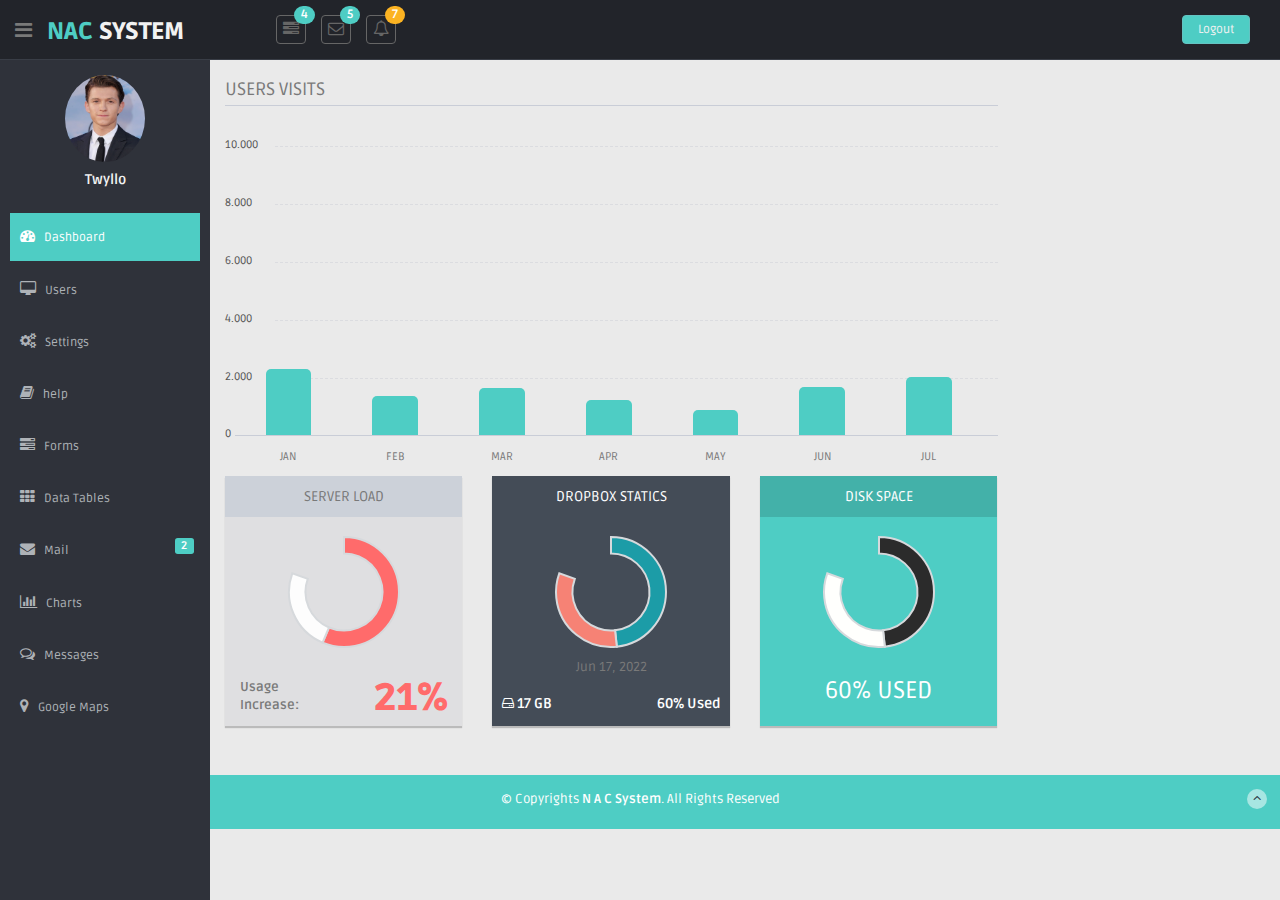
==== index.html @ 72a75c22 "first commit" ====
<!DOCTYPE html>
<html lang="en">

<head>
  <meta charset="utf-8">
  <meta name="viewport" content="width=device-width, initial-scale=1.0">
  <meta name="description" content="">
  <meta name="author" content="Dashboard">
  <meta name="keyword" content="Dashboard, Bootstrap, Admin, Template, Theme, Responsive, Fluid, Retina">
  <title>NAC SYSTEM</title>


  <!-- Bootstrap core CSS -->
  <link href="lib/bootstrap/css/bootstrap.min.css" rel="stylesheet">
  <!--external css-->
  <link href="lib/font-awesome/css/font-awesome.css" rel="stylesheet" />
  <link rel="stylesheet" type="text/css" href="css/zabuto_calendar.css">
  <link rel="stylesheet" type="text/css" href="lib/gritter/css/jquery.gritter.css" />
  <!-- Custom styles for this template -->
  <link href="css/style.css" rel="stylesheet">
  <link href="css/style-responsive.css" rel="stylesheet">
  <script src="lib/chart-master/Chart.js"></script>

</head>

<body>
  <section id="container">
    
    <!--header start-->
    <header class="header black-bg">
      <div class="sidebar-toggle-box">
        <div class="fa fa-bars tooltips" data-placement="right" data-original-title="Toggle Navigation"></div>
      </div>
      <!--logo start-->
      <a href="index.html" class="logo"><b><span>NAC</span> SYSTEM</b></a>
      <!--logo end-->
      <div class="nav notify-row" id="top_menu">
        <!-- top header 3 badges code start -->
        <ul class="nav top-menu">
          <!-- tasks dropdown start -->
          <li class="dropdown">
            <a data-toggle="dropdown" class="dropdown-toggle" href="index.html#">
              <i class="fa fa-tasks"></i>
              <span class="badge bg-theme">4</span>
              </a>
            <ul class="dropdown-menu extended tasks-bar">
              <div class="notify-arrow notify-arrow-green"></div>
              <li>
                <p class="green">You have 4 pending tasks</p>
              </li>
              <li>  
                <a href="index.html#">
                  <div class="task-info">
                    <div class="desc">N A C Admin Panel</div>
                    <div class="percent">40%</div>
                  </div>
                  <div class="progress progress-striped">
                    <div class="progress-bar progress-bar-success" role="progressbar" aria-valuenow="40" aria-valuemin="0" aria-valuemax="100" style="width: 40%">
                      <span class="sr-only">40% Complete (success)</span>
                    </div>
                  </div>
                </a>
              </li>
              <li>
                <a href="index.html#">
                  <div class="task-info">
                    <div class="desc">Database Update</div>
                    <div class="percent">60%</div>
                  </div>
                  <div class="progress progress-striped">
                    <div class="progress-bar progress-bar-warning" role="progressbar" aria-valuenow="60" aria-valuemin="0" aria-valuemax="100" style="width: 60%">
                      <span class="sr-only">60% Complete (warning)</span>
                    </div>
                  </div>
                </a>
              </li>
              <li>
                <a href="index.html#">
                  <div class="task-info">
                    <div class="desc">Product Development</div>
                    <div class="percent">80%</div>
                  </div>
                  <div class="progress progress-striped">
                    <div class="progress-bar progress-bar-info" role="progressbar" aria-valuenow="80" aria-valuemin="0" aria-valuemax="100" style="width: 80%">
                      <span class="sr-only">80% Complete</span>
                    </div>
                  </div>
                </a>
              </li>
              <li>
                <a href="index.html#">
                  <div class="task-info">
                    <div class="desc">Checking Of Special Users</div>
                    <div class="percent">70%</div>
                  </div>
                  <div class="progress progress-striped">
                    <div class="progress-bar progress-bar-danger" role="progressbar" aria-valuenow="70" aria-valuemin="0" aria-valuemax="100" style="width: 70%">
                      <span class="sr-only">70% Complete (Important)</span>
                    </div>
                  </div>
                </a>
              </li>
              <li class="external">
                <a href="#">See All Tasks</a>
              </li>
            </ul>
          </li>
          <!-- tasks dropdown end -->

          <!-- inbox dropdown start-->
          <li id="header_inbox_bar" class="dropdown">
            <a data-toggle="dropdown" class="dropdown-toggle" href="index.html#">
              <i class="fa fa-envelope-o"></i>
              <span class="badge bg-theme">5</span>
              </a>
            <ul class="dropdown-menu extended inbox">
              <div class="notify-arrow notify-arrow-green"></div>
              <li>
                <p class="green">You have 5 new messages</p>
              </li>
              <li>
                <a href="index.html#">
                  <span class="photo"><img alt="avatar" src="Chris-Hemsworth.jpg"></span>
                  <span class="subject">
                  <span class="from">Chris Hemsworth</span>
                  <span class="time">Just now</span>
                  </span>
                  <span class="message">
                  Hi mate, how is everything?
                  </span>
                  </a>
              </li>
              <li>
                <a href="index.html#">
                  <span class="photo"><img alt="avatar" src="alexandra daddario.jpg"></span>
                  <span class="subject">
                  <span class="from">Alexandra Daddario</span>
                  <span class="time">40 mins.</span>
                  </span>
                  <span class="message">
                  Hi, I need your help with this.
                  </span>
                  </a>
              </li>
              <li>
                <a href="index.html#">
                  <span class="photo"><img alt="avatar" src="Chris-Evans.jpg"></span>
                  <span class="subject">
                  <span class="from">Chris Evans</span>
                  <span class="time">2 hrs.</span>
                  </span>
                  <span class="message">
                  Love your new Dashboard.
                  </span>
                  </a>
              </li>
              <li>
                <a href="index.html#">
                  <span class="photo"><img alt="avatar" src="kristen stewart.webp"></span>
                  <span class="subject">
                  <span class="from">kristen stewart</span>
                  <span class="time">4 hrs.</span>
                  </span>
                  <span class="message">
                  Please, answer asap.
                  </span>
                  </a>
              </li>
              <li>
                <a href="index.html#">See all messages</a>
              </li>
            </ul>
          </li>
          <!-- inbox dropdown end -->

          <!-- notification dropdown start-->
          <li id="header_notification_bar" class="dropdown">
            <a data-toggle="dropdown" class="dropdown-toggle" href="index.html#">
              <i class="fa fa-bell-o"></i>
              <span class="badge bg-warning">7</span>
              </a>
            <ul class="dropdown-menu extended notification">
              <div class="notify-arrow notify-arrow-yellow"></div>
              <li>
                <p class="yellow">You have 7 new notifications</p>
              </li>
              <li>
                <a href="index.html#">
                  <span class="label label-danger"><i class="fa fa-bolt"></i></span>
                  Server Overloaded.
                  <span class="small italic">4 mins.</span>
                  </a>
              </li>
              <li>
                <a href="index.html#">
                  <span class="label label-warning"><i class="fa fa-bell"></i></span>
                  Memory #2 Not Responding.
                  <span class="small italic">30 mins.</span>
                  </a>
              </li>
              <li>
                <a href="index.html#">
                  <span class="label label-danger"><i class="fa fa-bolt"></i></span>
                  Disk Space Reached 85%.
                  <span class="small italic">2 hrs.</span>
                  </a>
              </li>
              <li>
                <a href="index.html#">
                  <span class="label label-success"><i class="fa fa-plus"></i></span>
                  New User Registered.
                  <span class="small italic">3 hrs.</span>
                  </a>
              </li>
              <li>
                <a href="index.html#">See all notifications</a>
              </li>
            </ul>
          </li>
          <!-- notification dropdown end -->
        </ul>
        <!-- top header 3 badges code end -->
      </div>
      <!-- logout start -->
      <div class="top-menu">
        <ul class="nav pull-right top-menu">
          <li><a class="logout" href="login.html">Logout</a></li>
        </ul>
      </div>
      <!-- logout end -->
    </header>
    <!--header end-->


    <!-- *******************************************************************************
                   Main sidebar div Mmenu
        ******************************************************************************** -->


    <!-- sidebar div start -->
    <aside>
      <div id="sidebar" class="nav-collapse ">
        <!-- sidebar menu start-->
        <ul class="sidebar-menu" id="nav-accordion">
          <p class="centered"><a href=""><img src="admin.jpg" class="img-circle" width="80"></a></p>
          <h5 class="centered">Twyllo</h5>
          <li class="mt">
            <a class="active" href="index.html">
              <i class="fa fa-dashboard"></i>
              <span>Dashboard</span>
              </a>
          </li>
          <li class="sub-menu">
            <a href="">
              <i class="fa fa-desktop"></i>
              <span>Users</span>
            </a>
            <ul class="sub">
              <li><a href="general.html">General</a></li>
              <li><a href="">Buttons</a></li>
              <li><a href="">Panels</a></li>
              <li><a href="">Font Awesome</a></li>
            </ul>
          </li>
          <li class="sub-menu">
            <a href="">
              <i class="fa fa-cogs"></i>
              <span>Settings</span>
              </a>
            <ul class="sub">
              <li><a href="">Grids</a></li>
              <li><a href="">Calendar</a></li>
              <li><a href="gallery.html">Gallery</a></li>
              <li><a href="">Todo List</a></li>
              <li><a href="">Dropzone File Upload</a></li>
              <li><a href="">Inline Editor</a></li>
              <li><a href="">Multiple File Upload</a></li>
            </ul>
          </li>
          <li class="sub-menu">
            <a href="">
              <i class="fa fa-book"></i>
              <span>help</span>
              </a>
            <ul class="sub">
              <li><a href="">Blank Page</a></li>
              <li><a href="">Login</a></li>
              <li><a href="">Lock Screen</a></li>
              <li><a href="">Profile</a></li>
              <li><a href="">Invoice</a></li>
              <li><a href="">Pricing Table</a></li>
              <li><a href="">FAQ</a></li>
              <li><a href="">404 Error</a></li>
              <li><a href="">500 Error</a></li>
            </ul>
          </li>
          <li class="sub-menu">
            <a href="">
              <i class="fa fa-tasks"></i>
              <span>Forms</span>
              </a>
            <ul class="sub">
              <li><a href="">Form Components</a></li>
              <li><a href="">Advanced Components</a></li>
              <li><a href="">Form Validation</a></li>
              <li><a href="">Contact Form</a></li>
            </ul>
          </li>
          <li class="sub-menu">
            <a href="">
              <i class="fa fa-th"></i>
              <span>Data Tables</span>
              </a>
            <ul class="sub">
              <li><a href="">Basic Table</a></li>
              <li><a href="">Responsive Table</a></li>
              <li><a href="">Advanced Table</a></li>
            </ul>
          </li>
          <li>
            <a href="inbox.html">
              <i class="fa fa-envelope"></i>
              <span>Mail </span>
              <span class="label label-theme pull-right mail-info">2</span>
              </a>
          </li>
          <li class="sub-menu">
            <a href="">
              <i class=" fa fa-bar-chart-o"></i>
              <span>Charts</span>
              </a>
            <ul class="sub">
              <li><a href="">Morris</a></li>
              <li><a href="">Chartjs</a></li>
              <li><a href="">Flot Charts</a></li>
              <li><a href="">xChart</a></li>
            </ul>
          </li>
          <li class="sub-menu">
            <a href="">
              <i class="fa fa-comments-o"></i>
              <span>Messages</span>
              </a>
            <ul class="sub">
              <li><a href="">Lobby</a></li>
              <li><a href=""> Chat Room</a></li>
            </ul>
          </li>
          <li>
            <a href="google_maps.html">
              <i class="fa fa-map-marker"></i>
              <span>Google Maps </span>
              </a>
          </li>
        </ul>
        <!-- sidebar menu end-->
      </div>
    </aside>
    <!-- sidebar div end -->


    <!-- ****************************************************************************
                                Main content
    **************************************************************************** -->


    <!--main content start-->
    <section id="main-content">
      <section class="wrapper">
        <div class="row">
          <div class="col-lg-9 main-chart">
            <!-- chart start -->
            <div class="border-head">
              <h3>USERS VISITS</h3>
            </div>
            <div class="custom-bar-chart">
              <ul class="y-axis">
                <li><span>10.000</span></li>
                <li><span>8.000</span></li>
                <li><span>6.000</span></li>
                <li><span>4.000</span></li>
                <li><span>2.000</span></li>
                <li><span>0</span></li>
              </ul>
              <div class="bar">
                <div class="title">JAN</div>
                <div class="value tooltips" data-original-title="8.500" data-toggle="tooltip" data-placement="top">85%</div>
              </div>
              <div class="bar ">
                <div class="title">FEB</div>
                <div class="value tooltips" data-original-title="5.000" data-toggle="tooltip" data-placement="top">50%</div>
              </div>
              <div class="bar ">
                <div class="title">MAR</div>
                <div class="value tooltips" data-original-title="6.000" data-toggle="tooltip" data-placement="top">60%</div>
              </div>
              <div class="bar ">
                <div class="title">APR</div>
                <div class="value tooltips" data-original-title="4.500" data-toggle="tooltip" data-placement="top">45%</div>
              </div>
              <div class="bar">
                <div class="title">MAY</div>
                <div class="value tooltips" data-original-title="3.200" data-toggle="tooltip" data-placement="top">32%</div>
              </div>
              <div class="bar ">
                <div class="title">JUN</div>
                <div class="value tooltips" data-original-title="6.200" data-toggle="tooltip" data-placement="top">62%</div>
              </div>
              <div class="bar">
                <div class="title">JUL</div>
                <div class="value tooltips" data-original-title="7.500" data-toggle="tooltip" data-placement="top">75%</div>
              </div>
            </div>
            <!-- chart end -->
            <!-- custom dashboard cards start -->
            <div class="row mt">
              <!-- Server load start -->
              <div class="col-md-4 col-sm-4 mb">
                <div class="grey-panel pn donut-chart">
                  <div class="grey-header">
                    <h5>SERVER LOAD</h5>
                  </div>
                  <canvas id="serverstatus01" height="120" width="120"></canvas>
                  <script>
                    var doughnutData = [{
                        value: 70,
                        color: "#FF6B6B"
                      },
                      {
                        value: 30,
                        color: "#fdfdfd"
                      }
                    ];
                    var myDoughnut = new Chart(document.getElementById("serverstatus01").getContext("2d")).Doughnut(doughnutData);
                  </script>
                  <div class="row">
                    <div class="col-sm-6 col-xs-6 goleft">
                      <p>Usage<br/>Increase:</p>
                    </div>
                    <div class="col-sm-6 col-xs-6">
                      <h2>21%</h2>
                    </div>
                  </div>
                </div>
              </div>
              <!-- Server load end -->
              <!-- dropbox statics start -->
              <div class="col-md-4 col-sm-4 mb">
                <div class="darkblue-panel pn">
                  <div class="darkblue-header">
                    <h5>DROPBOX STATICS</h5>
                  </div>
                  <canvas id="serverstatus02" height="120" width="120"></canvas>
                  <script>
                    var doughnutData = [{
                        value: 60,
                        color: "#1c9ca7"
                      },
                      {
                        value: 40,
                        color: "#f68275"
                      }
                    ];
                    var myDoughnut = new Chart(document.getElementById("serverstatus02").getContext("2d")).Doughnut(doughnutData);
                  </script>
                  <p>Jun 17, 2022</p>
                  <footer>
                    <div class="pull-left">
                      <h5><i class="fa fa-hdd-o"></i> 17 GB</h5>
                    </div>
                    <div class="pull-right">
                      <h5>60% Used</h5>
                    </div>
                  </footer>
                </div>
              </div>
              <!-- dropbox statics end -->
              <!-- disk space start -->
              <div class="col-md-4 col-sm-4 mb">
                <div class="green-panel pn">
                  <div class="green-header">
                    <h5>DISK SPACE</h5>
                  </div>
                  <canvas id="serverstatus03" height="120" width="120"></canvas>
                  <script>
                    var doughnutData = [{
                        value: 60,
                        color: "#2b2b2b"
                      },
                      {
                        value: 40,
                        color: "#fffffd"
                      }
                    ];
                    var myDoughnut = new Chart(document.getElementById("serverstatus03").getContext("2d")).Doughnut(doughnutData);
                  </script>
                  <h3>60% USED</h3>
                </div>
              </div>
              <!-- disk space end -->
            </div>
            <!-- custom dashboard cards end -->
          </div>
        </div>
      </section>
    </section>
    <!--main content end-->
    <!--footer start-->
    <footer class="site-footer">
      <div class="text-center">
        <p>
          &copy; Copyrights <strong>N A C System</strong>. All Rights Reserved
        </p>
        <a href="index.html#" class="go-top">
          <i class="fa fa-angle-up"></i>
          </a>
      </div>
    </footer>
    <!--footer end-->
  </section>

  <script src="lib/jquery/jquery.min.js"></script>
  <script src="lib/bootstrap/js/bootstrap.min.js"></script>
  <script class="include" type="text/javascript" src="lib/jquery.dcjqaccordion.2.7.js"></script>
  <script src="lib/jquery.scrollTo.min.js"></script>
  <script src="lib/jquery.nicescroll.js" type="text/javascript"></script>
  <script src="lib/common-scripts.js"></script>
  
</body>

</html>
---- css/zabuto_calendar.css ----
/**
 * Zabuto Calendar
 */

div.zabuto_calendar {
    margin: 0;
    padding: 10px;
}

.calendar-month-header 		{font-size:116%!important;}
.calendar-month-header th 	{font-weight:600!important;}

div.zabuto_calendar .table {
    width: 100%;
    margin: 0;
    padding: 0px;
}

div.zabuto_calendar .table th,
div.zabuto_calendar .table td {
    padding: 11.9px 0px;
    text-align: center;
}

div.zabuto_calendar .table tr th,
div.zabuto_calendar .table tr td {
    background-color:;
}

div.zabuto_calendar .table tr.calendar-month-header th {
    background-color:;
}

div.zabuto_calendar .table tr.calendar-month-header th span {
    cursor: pointer;
    display: inline-block;
    padding-bottom:0px;
	
}

div.zabuto_calendar .table tr.calendar-dow-header th {
    background-color:;
}

div.zabuto_calendar .table tr:last-child {
    border-bottom: 0px solid #dddddd;
}

div.zabuto_calendar .table tr.calendar-month-header th {
    padding:10px;
	
	}

div.zabuto_calendar .table-bordered tr.calendar-month-header th {
    border-left: 0;
    border-right: 0;
}

div.zabuto_calendar .table-bordered tr.calendar-month-header th:first-child {
    border-left: 0px solid #dddddd;
}

div.zabuto_calendar div.calendar-month-navigation {
    cursor: pointer;
    margin: 0;
    padding: 0;
    padding-top:0px;
}

div.zabuto_calendar tr.calendar-dow-header th,
div.zabuto_calendar tr.calendar-dow td {
    width: 14%;
}

div.zabuto_calendar .table tr td div.day {
    margin: 0px;
    padding-top: 0px;
    padding-bottom: 0px;
}

/* actions and events */
div.zabuto_calendar .table tr td.event div.day,
div.zabuto_calendar ul.legend li.event {
    background-color:;
}

div.zabuto_calendar .table tr td.dow-clickable,
div.zabuto_calendar .table tr td.event-clickable {
    cursor: pointer;
}

/* badge */
div.zabuto_calendar .badge-today,
div.zabuto_calendar div.legend span.badge-today {
    background-color:;
    color: #ffffff;
    text-shadow: none;
}

div.zabuto_calendar .badge-event,
div.zabuto_calendar div.legend span.badge-event {
    background-color:;
    color: #ffffff;
    text-shadow: none;
}

div.zabuto_calendar .badge-event {
    font-size: 0.95em;
    padding-left: 8px;
    padding-right: 8px;
    padding-bottom: 4px;
}

/* legend */
div.zabuto_calendar div.legend {
    margin-top: 15px;
    text-align: right;
	padding-right:10px;
	padding-bottom:10px;
}

div.zabuto_calendar div.legend span {
    font-size: 10px;
    font-weight: normal;
}

div.zabuto_calendar div.legend span.legend-text:after,
div.zabuto_calendar div.legend span.legend-block:after,
div.zabuto_calendar div.legend span.legend-list:after,
div.zabuto_calendar div.legend span.legend-spacer:after {
    content: ' ';
}

div.zabuto_calendar div.legend span.legend-spacer {
    padding-left: 25px;
}

div.zabuto_calendar ul.legend > span {
    padding-left: 2px;
}

div.zabuto_calendar ul.legend {
    display: inline-block;
    list-style: none outside none;
    margin: 0;
    padding: 0;
}

div.zabuto_calendar ul.legend li {
    display: inline-block;
    height: 8px;
    width: 8px;
    margin-left: 5px;
}

div.zabuto_calendar ul.legend
div.zabuto_calendar ul.legend li:first-child {
    margin-left: 7px;
}

div.zabuto_calendar ul.legend li:last-child {
    margin-right: 5px;
}

div.zabuto_calendar div.legend span.badge {
    font-size: 0.9em;
    border-radius: 5px 5px 5px 5px;
    padding-left: 5px;
    padding-right: 5px;
    padding-top: 2px;
    padding-bottom: 3px;
}

/* responsive */
@media (max-width: 979px) {
    div.zabuto_calendar .table th,
    div.zabuto_calendar .table td {
        padding: 2px 1px;
    }
}
---- css/style.css ----
/**
* Template Name: Dashio
* Template URL: https://templatemag.com/dashio-bootstrap-admin-template/
* Author: TemplateMag.com
* License: https://templatemag.com/license/
*/
/*
Template Name: DASHIO - Bootstrap 3.1.1 Admin Theme
Template Version: 1.0
Author: Carlos Alvarez
Website: http://Alvarez.is/
*/

/* Import fonts */
@import url(http://fonts.googleapis.com/css?family=Ruda:400,700,900);

/* BASIC THEME CONFIGURATION */
body {
    color: #797979;
	background: #eaeaea;
    font-family: 'Ruda', sans-serif;
    padding: 0px !important;
    margin: 0px !important;
    font-size:13px;
}

ul li {
    list-style: none;
}

a, a:hover, a:focus {
    text-decoration: none;
    outline: none;
}
::selection {

    background: #4ECDC4;
    color: #fff;
}
::-moz-selection {
    background: #4ECDC4;
    color: #fff;
}

#container {
    width: 100%;
    height: 100%;
}

/* Bootstrap Modifications */
.modal-header {
	background: #4ECDC4;
}

.modal-title {
	color: white;
}

.btn-round {
	border-radius: 20px;
	-webkit-border-radius: 20px;
}

.accordion-heading .accordion-toggle {
	display: block;
	cursor: pointer;
	border-top: 1px solid #F5F5F5;
	padding: 5px 0px;
	line-height: 28.75px;
	text-transform: uppercase;
	color: #1a1a1a;
	background-color: #ffffff;
	outline: none !important;
	text-decoration: none;
}



/*Theme Backgrounds*/

.bg-theme {
	background-color: #4ECDC4;
}

.bg-theme02 {
	background-color: #ac92ec;
}

.bg-theme03 {
  background-color: #48cfad;
}

.bg-theme04 {
  background-color: #ed5565;
}
/*Theme Buttons*/

.btn-theme {
  color: #fff;
  background-color: #4ECDC4;
  border-color: #48bcb4;
}
.btn-theme:hover,
.btn-theme:focus,
.btn-theme:active,
.btn-theme.active,
.open .dropdown-toggle.btn-theme {
  color: #fff;
  background-color: #48bcb4;
  border-color: #48bcb4;
}

.btn-theme02 {
  color: #fff;
  background-color: #ac92ec;
  border-color: #967adc;
}
.btn-theme02:hover,
.btn-theme02:focus,
.btn-theme02:active,
.btn-theme02.active,
.open .dropdown-toggle.btn-theme02 {
  color: #fff;
  background-color: #967adc;
  border-color: #967adc;
}

.btn-theme03 {
  color: #fff;
  background-color: #48cfad;
  border-color: #37bc9b;
}
.btn-theme03:hover,
.btn-theme03:focus,
.btn-theme03:active,
.btn-theme03.active,
.open .dropdown-toggle.btn-theme03 {
  color: #fff;
  background-color: #37bc9b;
  border-color: #37bc9b;
}

.btn-theme04 {
  color: #fff;
  background-color: #ed5565;
  border-color: #da4453;
}
.btn-theme04:hover,
.btn-theme04:focus,
.btn-theme04:active,
.btn-theme04.active,
.open .dropdown-toggle.btn-theme04 {
  color: #fff;
  background-color: #da4453;
  border-color: #da4453;
}

.btn-clear-g {
	color: #48bcb4;
	background: transparent;
	border-color: #48bcb4;
}

.btn-clear-g:hover {
	color: white;
}

hr {
  margin-top: 20px;
  margin-bottom: 20px;
  border: 0;
  border-top: 1px solid #797979;
}



/*Helpers*/

.centered {
	text-align: center;
}

.goleft {
	text-align: left;
}

.goright {
	text-align: right;
}

.mt {
	margin-top: 25px;
}

.mb {
	margin-bottom: 25px;
}


.no-padding {
	padding: 0 !important;
}

.no-margin {
	margin: 0 !important;
}

/*Exclusive Theme Colors Configuration*/

.label-theme {
	background-color: #4ECDC4;
}

.bg-theme {
	background-color: #4ECDC4;
}

ul.top-menu > li > .logout {
	color: #f2f2f2;
	font-size: 12px;
	border-radius: 4px;
	-webkit-border-radius: 4px;
	border: 1px solid #64c3c2 !important;
	padding: 5px 15px;
	margin-right: 15px;
	background: #4ECDC4;
	margin-top: 15px;
}


/*sidebar navigation*/

#sidebar {
    width: 210px;
    height: 100%;
    position: fixed;
    background: #2f323a;
}

#sidebar h5 {
	color: #f2f2f2;
	font-weight: 700;
}

#sidebar ul li {
    position: relative;
}

#sidebar .sub-menu > .sub li  {
    padding-left: 32px;
}

#sidebar .sub-menu > .sub li:last-child {
    padding-bottom: 10px;
}

/*LEFT NAVIGATION ICON*/
.dcjq-icon {
    height:17px;
    width:17px;
    display:inline-block;
    background: url("../img/nav-expand.png") no-repeat top;
    border-radius:3px;
    -moz-border-radius:3px;
    -webkit-border-radius:3px;
    position:absolute;
    right:10px;
    top:15px;
}
.active .dcjq-icon {
    background: url("../img/nav-expand.png") no-repeat bottom;
    border-radius:3px;
    -moz-border-radius:3px;
    -webkit-border-radius:3px;
}
/*---*/

.nav-collapse.collapse {
    display: inline;
}

ul.sidebar-menu , ul.sidebar-menu li ul.sub{
    margin: -2px 0 0;
    padding: 0;
}

ul.sidebar-menu {
    margin-top: 75px;
}

#sidebar > ul > li > ul.sub {
    display: none;
}

#sidebar > ul > li.active > ul.sub, #sidebar > ul > li > ul.sub > li > a {
    display: block;
}

ul.sidebar-menu li ul.sub li{
    background: #2f323a;
    margin-bottom: 0;
    margin-left: 0;
    margin-right: 0;
}

ul.sidebar-menu li ul.sub li:last-child{
    border-radius: 0 0 4px 4px;
    -webkit-border-radius: 0 0 4px 4px;
}

ul.sidebar-menu li ul.sub li a {
    font-size: 12px;
    padding: 6px 0;
    line-height: 35px;
    height: 35px;
    -webkit-transition: all 0.3s ease;
    -moz-transition: all 0.3s ease;
    -o-transition: all 0.3s ease;
    -ms-transition: all 0.3s ease;
    transition: all 0.3s ease;
    color: #aeb2b7;
}

ul.sidebar-menu li ul.sub li a:hover {
	color: white;
	background: transparent;
}

ul.sidebar-menu li ul.sub li.active a {
    color: #4ECDC4;
    -webkit-transition: all 0.3s ease;
    -moz-transition: all 0.3s ease;
    -o-transition: all 0.3s ease;
    -ms-transition: all 0.3s ease;
    transition: all 0.3s ease;
    display: block;
}

ul.sidebar-menu li{
    /*line-height: 20px !important;*/
    margin-bottom: 5px;
    margin-left:10px;
    margin-right:10px;
}

ul.sidebar-menu li.sub-menu{
    line-height: 15px;
}

ul.sidebar-menu li a span{
    display: inline-block;
}

ul.sidebar-menu li a{
    color: #aeb2b7;
    text-decoration: none;
    display: block;
    padding: 15px 0 15px 10px;
    font-size: 12px;
    outline: none;
    -webkit-transition: all 0.3s ease;
    -moz-transition: all 0.3s ease;
    -o-transition: all 0.3s ease;
    -ms-transition: all 0.3s ease;
    transition: all 0.3s ease;
}

ul.sidebar-menu li a.active, ul.sidebar-menu li a:hover, ul.sidebar-menu li a:focus {
    background: #4ECDC4;
    color: #fff;
    display: block;

    -webkit-transition: all 0.3s ease;
    -moz-transition: all 0.3s ease;
    -o-transition: all 0.3s ease;
    -ms-transition: all 0.3s ease;
    transition: all 0.3s ease;
}


ul.sidebar-menu li a i {
    font-size: 15px;
    padding-right: 6px;
}

ul.sidebar-menu li a:hover i, ul.sidebar-menu li a:focus i {
    color: #fff;
}

ul.sidebar-menu li a.active i {
    color: #fff;
}


.mail-info, .mail-info:hover {
    margin: -3px 6px 0 0;
    font-size: 11px;
}

/* MAIN CONTENT CONFIGURATION */
#main-content {
    margin-left: 210px;
}

.header, .footer {
    min-height: 60px;
    padding: 0 15px;
}

.header {
    position: fixed;
    left: 0;
    right: 0;
    z-index: 1002;
}

.black-bg {
    background: #22242a;
    border-bottom: 1px solid #393d46;
}

.wrapper {
    display: inline-block;
    margin-top: 60px;
    padding-left: 15px;
    padding-right: 15px;
    padding-bottom: 15px;
    padding-top: 0px;
    width: 100%;
}

a.logo {
    font-size: 24px;
    color: #f2f2f2;
    float: left;
    margin-top: 15px;
    text-transform: uppercase;
}

a.logo b {
    font-weight: 900;
}

a.logo:hover, a.logo:focus {
    text-decoration: none;
    outline: none;
}

a.logo span {
    color: #4ECDC4;
}


/*notification*/
#top_menu .nav > li, ul.top-menu > li {
    float: left;
}

.notify-row {
    float: left;
    margin-top: 15px;
    margin-left: 92px;
}

.notify-row .notification span.label {
    display: inline-block;
    height: 18px;
    width: 20px;
    padding: 5px;
}

ul.top-menu > li > a {
    color: #666666;
    font-size: 16px;
    border-radius: 4px;
    -webkit-border-radius: 4px;
    border:1px solid #666666 !important;
    padding: 2px 6px;
    margin-right: 15px;
}

ul.top-menu > li > a:hover, ul.top-menu > li > a:focus {
    border:1px solid #b6b6b6 !important;
    background-color: transparent !important;
    border-color: #b6b6b6 !important;
    text-decoration: none;
    border-radius: 4px;
    -webkit-border-radius: 4px;
    color: #b6b6b6 !important;
}

.notify-row .badge {
    position: absolute;
    right: -10px;
    top: -10px;
    z-index: 100;
}

.dropdown-menu.extended {
    max-width: 300px !important;
    min-width: 160px !important;
    top: 42px;
    width: 235px !important;
    padding: 0;
    box-shadow: 0 2px 5px rgba(0, 0, 0, 0.176) !important;
    border: none !important;
    border-radius: 4px;
    -webkit-border-radius: 4px;
}

@media screen and (-webkit-min-device-pixel-ratio:0) {
    /* Safari and Chrome */
    .dropdown-menu.extended  {
        box-shadow: 0 2px 8px rgba(0, 0, 0, 0.176) !important;
    };
    }

.dropdown-menu.extended li p {
    background-color: #F1F2F7;
    color: #666666;
    margin: 0;
    padding: 10px;
    border-radius: 4px 4px 0px 0px;
    -webkit-border-radius: 4px 4px 0px 0px;
}

.dropdown-menu.extended li p.green {
    background-color: #4ECDC4;
    color: #fff;
}

.dropdown-menu.extended li p.yellow {
    background-color: #fcb322;
    color: #fff;
}

.dropdown-menu.extended li a {
    border-bottom: 1px solid #EBEBEB !important;
    font-size: 12px;
    list-style: none;
}

.dropdown-menu.extended li a {
    padding: 15px 10px !important;
    width: 100%;
    display: inline-block;
}

.dropdown-menu.extended li a:hover {
    background-color: #F7F8F9 !important;
    color: #2E2E2E;
}

.dropdown-menu.tasks-bar .task-info .desc {
    font-size: 13px;
    font-weight: normal;
}

.dropdown-menu.tasks-bar .task-info .percent {
    display: inline-block;
    float: right;
    font-size: 13px;
    font-weight: 600;
    padding-left: 10px;
    margin-top: -4px;
}

.dropdown-menu.extended .progress {
    margin-bottom: 0 !important;
    height: 10px;
}

.dropdown-menu.inbox li a .photo img {
    border-radius: 2px 2px 2px 2px;
    float: left;
    height: 40px;
    margin-right: 4px;
    width: 40px;
}

.dropdown-menu.inbox li a .subject {
    display: block;
}

.dropdown-menu.inbox li a .subject .from {
    font-size: 12px;
    font-weight: 600;
}

.dropdown-menu.inbox li a .subject .time {
    font-size: 11px;
    font-style: italic;
    font-weight: bold;
    position: absolute;
    right: 5px;
}

.dropdown-menu.inbox li a .message {
    display: block !important;
    font-size: 11px;
}

.top-nav  {
    margin-top: 7px;
}

.top-nav ul.top-menu > li .dropdown-menu.logout {
    width: 268px !important;

}

.top-nav li.dropdown .dropdown-menu {
    float: right;
    right: 0;
    left: auto;
}

.dropdown-menu.extended.logout > li {
    float: left;
    text-align: center;
    width: 33.3%;
}

.dropdown-menu.extended.logout > li:last-child {
    float: left;
    text-align: center;
    width: 100%;
    background: #a9d96c;
    border-radius: 0 0 3px 3px;
}

.dropdown-menu.extended.logout > li:last-child > a, .dropdown-menu.extended.logout > li:last-child > a:hover {
    color: #fff;
    border-bottom: none !important;
    text-transform: uppercase;
}

.dropdown-menu.extended.logout > li:last-child > a:hover > i{
    color: #fff;
}

.dropdown-menu.extended.logout > li > a {
    color: #a4abbb;
    border-bottom: none !important;
}

.full-width .dropdown-menu.extended.logout > li > a:hover {
    background: none !important;
    color: #50c8ea !important;
}

.dropdown-menu.extended.logout > li > a:hover {
    background: none !important;
}

.dropdown-menu.extended.logout > li > a:hover i {
    color: #50c8ea;
}

.dropdown-menu.extended.logout > li > a i {
    font-size: 17px;
}

.dropdown-menu.extended.logout > li > a > i {
    display: block;
}

.top-nav ul.top-menu > li > a {
    border: 1px solid #eeeeee;
    border-radius: 4px;
    -webkit-border-radius: 4px;
    padding: 6px;
    background: none;
    margin-right: 0;
}
.top-nav ul.top-menu > li {
    margin-left: 10px;
}

.top-nav ul.top-menu > li > a:hover, .top-nav ul.top-menu > li > a:focus {
    border:1px solid #F1F2F7;
    background: #F1F2F7;

}

.top-nav .dropdown-menu.extended.logout {
    top: 50px;
}

.top-nav .nav .caret {
    border-bottom-color: #A4AABA;
    border-top-color: #A4AABA;
}
.top-nav ul.top-menu > li > a:hover .caret {
    border-bottom-color: #000;
    border-top-color: #000;
}

.log-arrow-up {
    background: url("../img/arrow-up.png") no-repeat;
    width: 20px;
    height: 11px;
    position: absolute;
    right: 20px;
    top: -10px;
}

/*----*/

.notify-arrow {
    border-style: solid;
    border-width: 0 9px 9px;
    height: 0;
    margin-top: 0;
    opacity: 0;
    position: absolute;
    left: 7px;
    top: -18px;
    transition: all 0.25s ease 0s;
    width: 0;
    z-index: 10;
    margin-top: 10px;
    opacity: 1;
}

.notify-arrow-yellow {
    border-color: transparent transparent #FCB322;
    border-bottom-color: #FCB322 !important;
    border-top-color: #FCB322 !important;
}
.notify-arrow-green {
    border-color: transparent transparent #4ECDC4;
    border-bottom-color: #4ECDC4 !important;
    border-top-color: #4ECDC4 !important;
}



/*--sidebar toggle---*/

.sidebar-toggle-box {
    float: left;
    padding-right: 15px;
    margin-top: 20px;
}

.sidebar-toggle-box .fa-bars {
    cursor: pointer;
    display: inline-block;
    font-size: 20px;
}


.sidebar-closed > #sidebar > ul {
    display: none;
}

.sidebar-closed #main-content {
    margin-left: 0px;
}

.sidebar-closed #sidebar {
    margin-left: -180px;
}


/* Dash Side */

.ds {
	background: #d6d9dc;
	padding-top: 20px;
}

.ds h4 {
	font-size: 14px;
	font-weight: 700;
}

.ds i {
	font-size: 14px;
}

.ds .desc {
	border-bottom: 1px dotted #979797;
	display: inline-block;
	padding: 15px 0;
	width: 100%;
}

.ds .desc:hover {
	background: #ffffff;
}

.ds .thumb {
	width: 30px;
	margin: 0 10px 0 20px;
	display: block;
	float: left;
}

.ds .details {
	width: 170px;
	float: left;
}

.ds > .desc p {
	font-size: 11px;
}

.ds p > muted {
	font-size: 9px;
	text-transform: uppercase;
	font-style: italic;
	color: #666666
}

.ds a {
	color: #4ECDC4;
}

/* MAIN CHART CONFIGURATION */
.main-chart {
	padding-top: 20px;
}

.border-head h3 {
    border-bottom: 1px solid #c9cdd7;
    margin-top: 0;
    margin-bottom: 20px;
    padding-bottom: 5px;
    font-weight: normal;
    font-size: 18px;
    display: inline-block;
    width: 100%;
    font-weight: 300;
}

.custom-bar-chart {
    height: 290px;
    margin-top: 20px;
    margin-left: 10px;
    position: relative;
    border-bottom: 1px solid #c9cdd7;
}

.custom-bar-chart .bar {
    height: 100%;
    position: relative;
    width: 6%;
    margin: 0px 4%;
    float: left;
    text-align: center;
    z-index: 10;
}

.custom-bar-chart .bar .title {
    position: absolute;
    bottom: -30px;
    width: 100%;
    text-align: center;
    font-size: 11px;
}

.custom-bar-chart .bar .value {
    position: absolute;
    bottom: 0;
    background: #4ECDC4;
    color: #4ECDC4;
    width: 100%;
    -webkit-border-radius: 5px 5px 0 0;
    -moz-border-radius: 5px 5px 0 0;
    border-radius: 5px 5px 0 0;
    -webkit-transition: all .3s ease;
    -moz-transition: all .3s ease;
    -ms-transition: all .3s ease;
    -o-transition: all .3s ease;
    transition: all .3s ease;
}



.custom-bar-chart .bar .value:hover {
    background: #2f2f2f;
    color: #fff;
}

.y-axis {
    color: #555555;
    position: absolute;
    text-align: left;
    width: 100%;
    font-size: 11px;
}

.y-axis li {
    border-top: 1px dashed #dbdce0;
    display: block;
    height: 58px;
    width: 100%;
}

.y-axis li:last-child {
    border-top: none;
}

.y-axis li span {
    display: block;
    margin: -10px 0 0 -60px;
    padding: 0 10px;
    width: 40px;
}


/*Donut Chart Main Page Conf*/
.donut-main {
	display: block;
	text-align: center;
}

.donut-main h4 {
	font-weight: 700;
	font-size: 16px;
}

/* *************************************************************************************
PANELS CONFIGURATIONS
*************************************************************************************** */

/*Panel Size*/

.pn {
	height: 250px;
	box-shadow: 0 2px 1px rgba(0, 0, 0, 0.2);
}


/*Grey Panel*/

.grey-panel {
	text-align: center;
	background: #dfdfe1;
}
.grey-panel .grey-header {
	background: #ccd1d9;
	padding: 3px;
	margin-bottom: 15px;
}
.grey-panel h5 {
	font-weight: 200;
	margin-top: 10px;
}
.grey-panel p {
	margin-left: 5px;
}
/* Specific Conf for Donut Charts*/
.donut-chart p {
	margin-top: 20px;
	font-weight: 700;
	margin-left: 15px;
}
.donut-chart h2 {
	font-weight: 900;
	color: #FF6B6B;
	font-size: 38px;
}

/* Dark Blue*/

.darkblue-panel {
	text-align: center;
	background: #444c57;
}
.darkblue-panel .darkblue-header {
	background: transparent;
	padding: 3px;
	margin-bottom: 15px;
}
.darkblue-panel h1 {
	color: #f2f2f2;
}
.darkblue-panel h5 {
	font-weight: 200;
	margin-top: 10px;
	color: white;
}
.darkblue-panel footer {
	color: white;
}
.darkblue-panel footer h5 {
	margin-left:10px;
	margin-right: 10px;
	font-weight: 700;
}

/*Green Panel*/
.green-panel {
	text-align: center;
	background: #4ECDC4;
}
.green-panel .green-header {
	background: #43b1a9;
	padding: 3px;
	margin-bottom: 15px;
}
.green-panel h5 {
	color: white;
	font-weight: 200;
	margin-top: 10px;
}
.green-panel h3 {
	color: white;
	font-weight: 100;
}
.green-panel p {
	color: white;
}

/*White Panel */
.white-panel {
	text-align: center;
	background: #ffffff;
}
.white-panel .white-header {
	background: #f3f3f3;
	padding: 3px;
	margin-bottom: 15px;
}
.white-panel .small {
	font-size: 10px;
	color: #ccd1d9;
}

/*STOCK CARD Panel*/
.card {
  background: white;
  box-shadow: 0 2px 1px rgba(0, 0, 0, 0.2);
  margin-bottom: 1em;
  height: 250px;
}
.stock .stock-chart {
  background: #00c5de;
}
.stock .stock-chart #chart {
    height: 10.7em;
    background: url(http://i.imgbox.com/abmuNQx2) center bottom no-repeat;
}
.stock .current-price {
  background: #1d2122;
  padding: 10px;
}
.stock .current-price .info abbr {
    display: block;
    color: #f8f8f8;
    font-size: 1.5em;
    font-weight: 600;
    margin-top: 0.18em;
}
.stock .current-price .changes {
    text-align: right;
}
.stock .changes .up {
	color: #4fd98b
}
.stock .current-price .changes .value {
      font-size: 1.8em;
      font-weight: 700;
}
.stock .summary {
    color: #2f2f2f;
    display: block;
    background: #f2f2f2;
    padding: 10px;
	text-align: center;
}
.stock .summary strong {
	font-weight: 900;
	font-size: 14px;
}

/*Content Panel*/
.content-panel {
	background: #ffffff;
	box-shadow: 0px 3px 2px #aab2bd;
	padding-top: 15px;
	padding-bottom: 5px;
}
.content-panel h4 {
	margin-left: 10px;
}

/*WEATHER PANELS*/

/* Weather 1 */
.weather {
	background: url(../img/weather.jpg) no-repeat center top;
	text-align: center;
	background-position: center center;
}
.weather i {
	color: white;
	margin-top: 45px;
}
.weather h2 {
	color: white;
	font-weight: 900;
}
.weather h4 {
	color: white;
	font-weight: 900;
	letter-spacing: 1px;
}

/* Weather 2 */
.weather-2 {
	background: #e9f0f4;
}
.weather-2 .weather-2-header {
	background: #54bae6;
	padding-top: 5px;
	margin-bottom: 5px;
}
.weather-2 .weather-2-header p {
	color: white;
	margin-left: 5px;
	margin-right: 5px;
}
.weather-2 .weather-2-header p small {
	font-size: 10px;
}
.weather-2 .data {
	margin-right: 10px;
	margin-left: 10px;
	color: #272b34;
}
.weather-2 .data h5 {
	margin-top: 0px;
	font-weight: lighter;
}
.weather-2 .data h1{
	margin-top: 2px;
}

/* Weather 3 */
.weather-3 {
	background: #ffcf00;
}

.weather-3 i {
	color: white;
	margin-top: 30px;
	font-size: 70px;
}
.weather-3 h1 {
	margin-top: 10px;
	color: white;
	font-weight: 900;
}
.weather-3 .info {
	background: #f2f2f2;
}
.weather-3 .info i {
	font-size: 15px;
	color: #c2c2c2;
	margin-bottom: 0px;
	margin-top: 10px;
}
.weather-3 .info h3 {
	font-weight: 900;
	margin-bottom: 0px;
}
.weather-3 .info p {
	margin-left: 10px;
	margin-right: 10px;
	margin-bottom: 16px;
	color: #c2c2c2;
	font-size: 15px;
	font-weight: 700;
}


/* Message Panel */
.message-p {
	background: #f5f5f5;
}
.message-p .message-header {
	background: #dcdfe3;
	padding: 3px;
	margin-bottom: 15px;
	text-align: center;
}
.message-p h5 {
	font-weight: 200;
	margin-top: 10px;
}
.message-p p {
	margin-left: 10px;
}
.message-p .small {
	font-size: 11px;
	color: #aab2bd;
	margin-top: -10px;
}
.message-p name {
	color: #ed5565;
	font-weight: 700;
}
.message-p .message {
	font-size: 12px;
}
.message-p .form-inline {
	margin-left: 10px;
}
.message-p .form-inline .form-group {
	width: 80%;
}
.message-p .form-inline .form-control {
	width: 100%
}

/*Twitter Panel*/
.twitter-panel {
	background: #4fc1e9;
	text-align: center;
}
.twitter-panel i {
	color: white;
	margin-top: 40px;
}
.twitter-panel p {
	color: #f5f5f5;
	margin: 10px;
}
.twitter-panel .user {
	color: white;
	font-weight: 900;
}


/* Instagram Panel*/
.instagram-panel {
	background: url(../img/instagram.jpg) no-repeat center top;
	text-align: center;
	background-position: center center;
}
.instagram-panel i {
	color: white;
	margin-top: 35px;
}
.instagram-panel p {
	margin: 5px;
	color: white;
}

/* Product Panel */
.product-panel {
	background: #dadad2;
	text-align: center;
	padding-top: 50px;
	height: 100%;
}

/* Product Panel 2*/
.product-panel-2 {
	background: #dadad2;
	text-align: center;
}
.product-panel-2 .badge {
	position: absolute;
	top: 20px;
	left: 35px;
}
.badge-hot {
	background: #ed5565;
	width: 70px;
	height: 70px;
	line-height: 70px;
	font-size: 18px;
	color: #fff;
	text-align: center;
	border-radius: 100%;
}

/* Soptify Panel */
#spotify {
	background: url(../img/lorde.jpg) no-repeat center top;
	margin-top: -15px;
	background-attachment: relative;
	background-position: center center;
	min-height: 220px;
	width: 100%;
    -webkit-background-size: 100%;
    -moz-background-size: 100%;
    -o-background-size: 100%;
    background-size: 100%;
    -webkit-background-size: cover;
    -moz-background-size: cover;
    -o-background-size: cover;
    background-size: cover;
}
#spotify .btn-clear-g {
	top: 15%;
	right: 10px;
	position: absolute;
	margin-top: 5px;
}
#spotify .sp-title {
	bottom: 15%;
	left: 25px;
	position: absolute;
	color: #efefef;
}
#spotify .sp-title h3 {
	font-weight: 900;
}
#spotify .play{
	bottom: 18%;
	right: 25px;
	position: absolute;
	color: #efefef;
	font-size: 20px
}
.followers {
	margin-left: 5px;
	margin-top: 5px;
}

/* BLOG PANEL */
#blog-bg {
	background: url(../img/blog-bg.jpg) no-repeat center top;
	margin-top: -15px;
	background-attachment: relative;
	background-position: center center;
	min-height: 150px;
	width: 100%;
    -webkit-background-size: 100%;
    -moz-background-size: 100%;
    -o-background-size: 100%;
    background-size: 100%;
    -webkit-background-size: cover;
    -moz-background-size: cover;
    -o-background-size: cover;
    background-size: cover;
}
#blog-bg .badge {
	position: absolute;
	top: 20px;
	left: 35px;
}
.badge-popular {
	background: #3498db;
	width: 70px;
	height: 70px;
	line-height: 70px;
	font-size: 13px;
	color: #fff;
	text-align: center;
	border-radius: 100%;
}
.blog-title {
	background: rgba(0,0,0,0.5);
	bottom: 100px;
	padding: 6px;
	color: white;
	font-weight: 700;
	position: absolute;
	display: block;
	width: 120px;
}
.blog-text {
	margin-left: 8px;
	margin-right: 8px;
	margin-top: 15px;
	font-size: 12px;
}

/* Calendar Configuration */
#calendar {
	color: white;
	padding: 0px !important;
}
.calendar-month-header {
	background: #43b1a9;
}

/* TODO PANEL */
.steps{
  display: block;
}
.steps input[type=checkbox] {
  display: none;
}
.steps input[type=submit]{
  background: #f1783c;
  border: none;
  padding: 0px;
  margin: 0 auto;
  width: 100%;
  height: 55px;
  color: white;
  text-transform: uppercase;
  font-weight: 900;
  font-size: 11px;
  letter-spacing: 1px;
  cursor: pointer;
  transition: background 0.5s ease
}
.steps input[type=submit]:hover{
  background: #8fde9c;
}
.steps label{
  background: #393D40;
  height: 65px;
  line-height: 65px;
  width: 100%;
  display: block;
  border-bottom: 1px solid #44494e;
  color: #889199;
  text-transform: uppercase;
  font-weight: 900;
  font-size: 11px;
  letter-spacing: 1px;
  text-indent: 52px;
  cursor: pointer;
  transition: all 0.7s ease;
  margin: 0px;
}
.steps label:before{
  content:"";
  width: 12px;
  height: 12px;
  display: block;
  position: absolute;
  margin: 26px 0px 0px 18px;
  border-radius: 100%;
  transition: border 0.7s ease
}
.steps label:hover{
  background: #2B2E30;
  color: #46b7e5
}
.steps label:hover:before{
  border: 1px solid #46b7e5;
}
#op1:checked ~ label[for=op1]:before,
#op2:checked ~ label[for=op2]:before,
#op3:checked ~ label[for=op3]:before{
  border: 2px solid #96c93c;
  background: url('[data-uri]') no-repeat center center;
}

/* PROFILE PANELS */
/* Profile 01*/
#profile-01 {
	background: url(../img/profile-01.jpg) no-repeat center top;
	margin-top: -15px;
	background-attachment: relative;
	background-position: center center;
	min-height: 150px;
	width: 100%;
    -webkit-background-size: 100%;
    -moz-background-size: 100%;
    -o-background-size: 100%;
    background-size: 100%;
    -webkit-background-size: cover;
    -moz-background-size: cover;
    -o-background-size: cover;
    background-size: cover;
}
#profile-01 h3 {
	color: white;
	padding-top: 50px;
	margin: 0px;
	text-align: center;
}
#profile-01 h6 {
	color: white;
	text-align: center;
	margin-bottom: 0px;
	font-weight: 900;
}
.profile-01 {
	background: #4ECDC4;
	height: 50px;
}
.profile-01:hover {
	background: #2f2f2f;
  -webkit-transition: background-color 0.6s;
  -moz-transition: background-color 0.6s;
  -o-transition: background-color 0.6s;
  transition: background-color 0.6s;
  cursor: pointer;
}
.profile-01 p {
	color: white;
	padding-top: 15px;
	font-weight: 400;
	font-size: 15px;
}

/* Profile 02*/
#profile-02 {
	background: url(../img/profile-02.jpg) no-repeat center top;
	margin-top: -15px;
	background-attachment: relative;
	background-position: center center;
	min-height: 200px;
	width: 100%;
    -webkit-background-size: 100%;
    -moz-background-size: 100%;
    -o-background-size: 100%;
    background-size: 100%;
    -webkit-background-size: cover;
    -moz-background-size: cover;
    -o-background-size: cover;
    background-size: cover;
}
#profile-02 .user {
	padding-top: 40px;
	text-align: center;
}
#profile-02 h4 {
	color: white;
	margin:0px;
	padding-top: 8px;
}
.pr2-social a {
	color: #cdcdcd;
}
.pr2-social a:hover {
	color: #4ECDC4;
}
.pr2-social i {
	margin-top: 15px;
	margin-right: 12px;
	font-size: 20px;
}


/*spark line*/
.chart {
    display: inline-block;
    text-align: center;
    width: 100%;
}
.chart .heading {
    text-align: left;
}
.chart .heading span {
    display: block;
}
.panel.green-chart .chart-tittle {
    font-size: 16px;
    padding: 15px;
    display: inline-block;
    font-weight:normal;
    background: #99c262;
    width: 100%;
    -webkit-border-radius: 0px 0px 4px 4px;
    border-radius: 0px 0px 4px 4px;
}
#barchart {
    margin-bottom: -15px;
    display: inline-block;
}
.panel.green-chart .chart-tittle .value {
    float: right;
    color: #c0f080;
}
.panel.green-chart {
    background: #a9d96c;
    color: #fff;
}
.panel.terques-chart {
    background: transparent;
    color: #797979;
}
.panel.terques-chart .chart-tittle .value {
    float: right;
    color: #fff;
}
.panel.terques-chart .chart-tittle .value a {
    color: #2f2f2f;
    font-size: 12px;
}
.panel.terques-chart .chart-tittle .value a:hover, .panel.terques-chart .chart-tittle .value a.active {
    color: #4ECDC4;
    font-size: 12px;
}
.panel.terques-chart .chart-tittle {
    font-size: 16px;
    padding: 15px;
    display: inline-block;
    font-weight:normal;
    background: #39b7ac;
    width: 100%;
    -webkit-border-radius: 0px 0px 4px 4px;
    border-radius: 0px 0px 4px 4px;
}
.inline-block {
    display: inline-block;
}

/* showcase background */
.showback {
	background: #ffffff;
	padding: 15px;
	margin-bottom: 15px;
	box-shadow: 0px 3px 2px #aab2bd;
}

/* Font Awesome Showcase */
.fontawesome-list .fa-hover a {
	display: block;
	color: #222;
	line-height: 32px;
	height: 32px;
	padding-left: 10px;
	border-radius: 4px;
}

.fontawesome-list i {
	margin-right: 8px;
}

/* Grid Showcase*/

	margin-bottom: 15px;
}

.show-grid [class^=col-] {
	padding-top: 10px;
	padding-bottom: 10px;
	background-color: #ccc;
	border: 1px solid #ddd;
}

.show-grid [class^=col-]:hover {
	background-color: white;
}

/* Calendar Events - Calendar.html*/
.external-event {
	cursor: move;
	display: inline-block !important;
	margin-bottom: 7px !important;
	margin-right: 7px !important;
	padding: 10px;
}

.drop-after {
	padding-top: 15px;
	margin-top: 15px;
	border-top: 1px solid #ccc;
}

.fc-state-default, .fc-state-default .fc-button-inner {
	background: #f2f2f2;
}

.fc-state-active .fc-button-inner {
	background: #FFFFFF;
}

/* Gallery Configuration */
.photo-wrapper {
  display: block;
  position: relative;
  overflow: hidden;
  background-color: #4ECDC4;
  -webkit-transition: background-color 0.4s;
  -moz-transition: background-color 0.4s;
  -o-transition: background-color 0.4s;
  transition: background-color 0.4s;
}
.project .overlay {
  position: absolute;
  text-align: center;
  color: #fff;
  opacity: 0;
  filter: alpha(opacity=0);
  -webkit-transition: opacity 0.4s;
  -moz-transition: opacity 0.4s;
  -o-transition: opacity 0.4s;
  transition: opacity 0.4s;

}

.project:hover .photo-wrapper {
  background-color: #4ECDC4;
	background-image:url(../img/zoom.png);
	background-repeat:no-repeat;
	background-position:center;
	top: 0;
	bottom: 0;
	left: 0;
	right: 0;
	position: relative;
}
.project:hover .photo {
  opacity: 10;
  filter: alpha(opacity=4000);
  opacity: 0.1;
  filter: alpha(opacity=40);
}
.project:hover .overlay {
  opacity: 100;
  filter: alpha(opacity=10000);
  opacity: 1;
  filter: alpha(opacity=100);
}



/* EZ Checklist */
.ez-checkbox {
	margin-right: 5px;
}

.ez-checkbox, .ez-radio {
	height: 20px;
	width: 20px;
}

.brand-highlight {
background: #fffbcc !important;
}


/* FORMS CONFIGURATION */
.form-panel {
	background: #ffffff;
	margin: 10px;
	padding: 10px;
	box-shadow: 0px 3px 2px #aab2bd;
	text-align: left;
}

label {
	font-weight: 400;
}

.form-horizontal.style-form .form-group {
	border-bottom: 1px solid #eff2f7;
	padding-bottom: 15px;
	margin-bottom: 15px;
}

.round-form {
	border-radius: 500px;
	-webkit-border-radius: 500px;
}

@media (min-width: 768px) {
		.form-horizontal .control-label {
		text-align: left;
	}
}

#focusedInput {
	border: 1px solid #ed5565;
	box-shadow: none;
}

.add-on {
	float: right;
	margin-top: -37px;
	padding: 3px;
	text-align: center;
}

.add-on .btn {
	height: 34px;
}

/* TOGGLE CONFIGURATION */
.has-switch {
    border-radius: 30px;
    -webkit-border-radius: 30px;
    display: inline-block;
    cursor: pointer;
    line-height: 1.231;
    overflow: hidden;
    position: relative;
    text-align: left;
    width: 80px;
    -webkit-mask: url('../img/mask.png') 0 0 no-repeat;
    mask: url('../img/mask.png') 0 0 no-repeat;
    -webkit-user-select: none;
    -moz-user-select: none;
    -ms-user-select: none;
    -o-user-select: none;
    user-select: none;
}
.has-switch.deactivate {
    opacity: 0.5;
    filter: alpha(opacity=50);
    cursor: default !important;
}
.has-switch.deactivate label,
.has-switch.deactivate span {
    cursor: default !important;
}
.has-switch > div {
    width: 162%;
    position: relative;
    top: 0;
}
.has-switch > div.switch-animate {
    -webkit-transition: left 0.25s ease-out;
    -moz-transition: left 0.25s ease-out;
    -o-transition: left 0.25s ease-out;
    transition: left 0.25s ease-out;
    -webkit-backface-visibility: hidden;
}
.has-switch > div.switch-off {
    left: -63%;
}
.has-switch > div.switch-off label {
    background-color: #7f8c9a;
    border-color: #bdc3c7;
    -webkit-box-shadow: -1px 0 0 rgba(255, 255, 255, 0.5);
    -moz-box-shadow: -1px 0 0 rgba(255, 255, 255, 0.5);
    box-shadow: -1px 0 0 rgba(255, 255, 255, 0.5);
}
.has-switch > div.switch-on {
    left: 0%;
}
.has-switch > div.switch-on label {
    background-color: #41cac0;
}
.has-switch input[type=checkbox] {
    display: none;
}
.has-switch span {
    cursor: pointer;
    font-size: 14.994px;
    font-weight: 700;
    float: left;
    height: 29px;
    line-height: 19px;
    margin: 0;
    padding-bottom: 6px;
    padding-top: 5px;
    position: relative;
    text-align: center;
    width: 50%;
    z-index: 1;
    -webkit-box-sizing: border-box;
    -moz-box-sizing: border-box;
    box-sizing: border-box;
    -webkit-transition: 0.25s ease-out;
    -moz-transition: 0.25s ease-out;
    -o-transition: 0.25s ease-out;
    transition: 0.25s ease-out;
    -webkit-backface-visibility: hidden;
}
.has-switch span.switch-left {
    border-radius: 30px 0 0 30px;
    background-color: #2A3542;
    color: #41cac0;
    border-left: 1px solid transparent;
}
.has-switch span.switch-right {
    border-radius: 0 30px 30px 0;
    background-color: #bdc3c7;
    color: #ffffff;
    text-indent: 7px;
}
.has-switch span.switch-right [class*="fui-"] {
    text-indent: 0;
}
.has-switch label {
    border: 4px solid #2A3542;
    border-radius: 50%;
    -webkit-border-radius: 50%;
    float: left;
    height: 29px;
    margin: 0 -21px 0 -14px;
    padding: 0;
    position: relative;
    vertical-align: middle;
    width: 29px;
    z-index: 100;
    -webkit-transition: 0.25s ease-out;
    -moz-transition: 0.25s ease-out;
    -o-transition: 0.25s ease-out;
    transition: 0.25s ease-out;
    -webkit-backface-visibility: hidden;
}
.switch-square {
    border-radius: 6px;
    -webkit-border-radius: 6px;
    -webkit-mask: url('../img/mask.png') 0 0 no-repeat;
    mask: url('../img/mask.png') 0 0 no-repeat;
}
.switch-square > div.switch-off label {
    border-color: #7f8c9a;
    border-radius: 6px 0 0 6px;
}
.switch-square span.switch-left {
    border-radius: 6px 0 0 6px;
}
.switch-square span.switch-left [class*="fui-"] {
    text-indent: -10px;
}
.switch-square span.switch-right {
    border-radius: 0 6px 6px 0;
}
.switch-square span.switch-right [class*="fui-"] {
    text-indent: 5px;
}
.switch-square label {
    border-radius: 0 6px 6px 0;
    border-color: #41cac0;
}


/* TABLES CONF*/
.dataTables_paginate.paging_bootstrap.pagination {
	float: right;
	margin-top: -5px;
	margin-bottom: 15px;
}

.dataTables_paginate {
	padding: 15px 0;
}
.dataTables_paginate.paging_bootstrap.pagination li {
	float: left;
	margin: 0 1px;
	border: 1px solid #ddd;
	border-radius: 3px;
	-webkit-border-radius: 3px;
}
ul li {
	list-style: none;
}
.dataTables_paginate.paging_bootstrap.pagination li a {
	color: #797979;
	padding: 5px 10px;
	display: inline-block;
}
.dataTables_paginate.paging_bootstrap.pagination li:hover a, .dataTables_paginate.paging_bootstrap.pagination li.active a {
	color: #fff;
	background: #4ECDC4;
	border-radius: 3px;
	-webkit-border-radius: 3px;
}

/*LOGIN CONFIGURATION PAGE*/
.form-login {
	max-width: 330px;
	margin: 100px auto 0;
	background: #fff;
	border-radius: 5px;
	-webkit-border-radius: 5px;
}

.form-login h2.form-login-heading {
	margin: 0;
	padding: 25px 20px;
	text-align: center;
	background: #4ecdc4;
	border-radius: 5px 5px 0 0;
	-webkit-border-radius: 5px 5px 0 0;
	color: #fff;
	font-size: 20px;
	text-transform: uppercase;
	font-weight: 300;
}
.login-wrap {
	padding: 20px;
}
.login-wrap .registration {
	text-align: center;
}
.login-social-link {
	display: block;
	margin-top: 20px;
	margin-bottom: 15px;
}


/*LOCK SCREEN CONF*/
#showtime {
	width: 100%;
	color: #fff;
	font-size: 50px;
	margin-bottom: 30px;
	margin-top: 250px;
	display: inline-block;
	text-align: center;
	font-weight: 400;
}

.lock-screen {
	text-align: center;
}

.lock-screen a {
	color: white;
}

.lock-screen a:hover {
	color: #48cfad
}

.lock-screen i {
	font-size: 60px;
}

.lock-screen .modal-content {
	position: relative;
	background-color: #f2f2f2;
	background-clip: padding-box;
	border: 1px solid #999;
	border: 1px solid rgba(0, 0, 0, .2);
	border-radius: 5px;
}


/* PROFILE PAGE CONF */
.profile-pic img {
	width: 130px;
	height: 130px;
	border-radius: 50%;
	-webkit-border-radius: 50%;
	border: 10px solid #f1f2f7;
	margin-top: 20px;
}

.profile-text h6 {
	margin-top: -10px;
	margin-bottom: 20px;
	color: #d3d3d3;
}

.profile-text h3 {
	font-weight: 700;
	color: #48cfad;
}

.profile-text h4 {
	color: #48cfad;
}

profile-text p {
	margin-left: 10px;
}

.right-divider {
	border-right: 1px solid #d3d3d3;
	height: 100%;
}

.panel-heading .nav {
	border: medium none;
	font-size: 13px;
	margin-left: 0px;
	margin-right: 0px;
	text-transform: uppercase;
}

.nav-tabs {
	background: #e0e1e7;
}

.nav-tabs a {
	color: #2f2f2f;
}

.grey-style {
	background: #f2f4f6;
	padding: 10px;
	height: 45px;
}

.detailed h4 {
	text-align: center;
	text-transform: uppercase;
	border-bottom: 1px solid #e2e2e2;
	font-weight: 700;
	color: #48cfad;
}

ul.my-friends {
	margin: 0px;
	margin-top: 16px;
	margin-left: 10px;
	padding: 0;
}

ul.my-friends li .friends-pic {
	display: inline-block;
	float: left;
	overflow: hidden;
	margin: 4px;
}

.recent-activity {
	border-collapse: collapse;
	border-spacing: 0;
	display: table;
	position: relative;
	table-layout: fixed;
	width: 100%;
}

.recent-activity:before {
	background-color: #eeeeee;
	bottom: 0;
	content: "";
	left: 50%;
	position: absolute;
	top: 50px;
	width: 2px;
	z-index: 0;
}

.activity-icon {
	border-radius: 50%;
	-webkit-border-radius: 50%;
	color: #FFFFFF;
	height: 30px;
	line-height: 30px;
	text-align: center;
	width: 30px;
	margin: 20px auto 20px;
	position: relative;
}

.activity-panel {
	padding: 15px 30px;
	background: #f2f2f2;
	border-radius: 5px;
	-webkit-border-radius: 5px;
	position: relative;
	text-align: center;
}

.activity-panel h5{
	font-weight: 700;
}

/* INVOICE CONF */
.well.green {
	background-color: #48cfad;
	color: #fff;
	border: none;
}
.well.well-small {
	padding: 13px;
	width: auto;
}
.invoice-body {
	padding: 30px;
}
.invoice-body h1 {
	font-weight: 900;
}
.invoice-body h4 {
	margin-left: 0px;
}

/* Map Wrap*/
#map {
	width: 100%;
	height: 450px;
}


/*PRICING TABLE*/
.custom-box {
	background:#FFFFFF;
	border: 1px solid #DCDBD7;
	margin: 30px 0;
	padding: 30px 20px 35px;
	text-align: center;
}
.servicetitle hr {
	border: 0 none;
	height:3px;
	margin: 10px auto;
	width: 80px;
	background-color:#4ECDC4;
}
.icn-main-container {
	position: relative;
}
.icn-container {
	display: inline-block;
	width: 100px;
	height: 100px;
	border-radius:500px;
	text-align: center;
	margin:10px 0;
	font-weight:600;
	font-size: 2.4em;
	line-height: 100px;
	color: #fff;
	background-color:#4ECDC4;
		-webkit-transition: all 0.6s ease-in-out;
		transition: all 0.6s ease-in-out;
}
.icn-container.active,
.icn-container:hover {
	background:#2B2E31 !important;
}
.pricing {list-style:none; padding:10px 0 20px;}
.pricing li {
	border-bottom: 1px solid #DCDBD7;
	font-size: 13px;
	font-weight: 100;
	line-height: 34px;
	margin: 0 auto;
	padding: 0;
	text-align: center;
	width: 70%;
	-webkit-transition: background-color .4s linear, color .4s linear;
	-moz-transition: background-color .4s linear, color .4s linear;
	-o-transition: background-color .4s linear, color .4s linear;
	-ms-transition: background-color .4s linear, color .4s linear;
	transition: background-color .4s linear, color .4s linear; }

.pricing li:last-child {border-bottom:0px solid #fff;}


/* FAQ CONF */
.dmbox {
	margin: 0;
	border: 0;
	border: 1px solid #EDEDED;
	background-color: #fff;
	padding: 9px 18px;
	-webkit-border-radius: 0;
	-moz-border-radius: 0;
	border-radius: 0;
	text-align:center;
	-webkit-transition: background 0.3s ease-out;
	transition: background 0.3s ease-out;
}

.dm-icon {
	display: inline-block;
	cursor: pointer;
	margin: 15px;
	width: 105px;
	height: 105px;
	border-radius: 50%;
	text-align: center;
	position: relative;
	z-index: 1;
	background:#2B2E31;
	color: #ffffff;
}
.dm-icon:after {
	pointer-events: none;
	position: absolute;
	width: 100%;
	height: 100%;
	border-radius: 50%;
	content: '';
	-webkit-box-sizing: content-box;
	-moz-box-sizing: content-box;
	box-sizing: content-box;
}

.dm-icon:before {
	speak: none;
	line-height: 105px;
	font-style: normal;
	font-weight: normal;
	font-variant: normal;
	text-transform: none;
	display: block;
	-webkit-font-smoothing: antialiased;
}

.dm-icon:active,
.dm-icon:hover {
	background: #4ECDC4
}


/* 404 & 500 Error Pages Conf*/
.p404 img {
	margin-top: 120px;
}

.p404 h1 {
	font-weight: 900;
}


/* MAIL CONFIGURATION - INBOX, MAIL COMPOSE & MAIL VIEW  */
.mail-nav {
    margin:15px -15px 0 -15px;
}
.mail-nav li a {
    border-radius:0;
    -webkit-border-radius:0;
    border-top:1px solid #f2f3f6;
    padding:15px;
    border-right:3px solid rgba(0,0,0,0);
    color: #a2a2a2;
}
.mail-nav>li>a:hover,.mail-nav>li>a:focus {
    background:#fafafa;
    color:#4ECDC4;
    border-right:3px solid #1fb5ad;
}
.mail-nav>li.active>a,.mail-nav>li.active>a:hover,.mail-nav>li.active>a:focus {
    background:#fafafa;
    color:#4ECDC4;
    border-right:3px solid #4ECDC4;
}
.mail-nav>li+li {
    margin-left:0;
    margin-top:0px;
}
.mail-nav i {
    font-size:16px;
    margin-right:10px;
}
.inbox-notification {
    margin-top:-2px;
}
.user-head .inbox-avatar {
    width:65px;
    float:left;
}
.user-head .inbox-avatar img {
    border-radius:4px;
    -webkit-border-radius:4px;
}
.user-head .user-name {
    display:inline-block;
    margin:0 0 0 10px;
}
.user-head .user-name h5 {
    font-size:14px;
    margin-top:15px;
    margin-bottom:0;
    font-weight:300;
}
.user-head .user-name h5 a {
    color:#fff;
}
.user-head .user-name span a {
    font-size:12px;
    color:#87e2e7;
}
a.mail-dropdown {
    background:#80d3d9;
    padding:3px 5px;
    font-size:10px;
    color:#01a7b3;
    border-radius:2px;
    margin-top:20px;
}
.inbox-body {
    padding:20px;
}
.btn-compose {
    background:#4ECDC4;
    padding:12px 0;
    text-align:center;
    width:100%;
    color:#fff;
}
.btn-compose:hover,.btn-compose:focus {
    background:#1ca59e;
    color:#fff;
}

.btn-compose i {
	padding: 5px;
}

ul.inbox-nav {
    display:inline-block;
    width:100%;
    margin:0;
    padding:0;
}
.inbox-divider {
    border-bottom:1px solid #d5d8df;
}
.inbox-action {
    margin-top:50px;
}
.src-position {
    margin-top:-7px;
}
.mail-src-position {
    margin-top:-3px;
}
ul.labels-info {
    border-bottom:1px solid #f1f2f7;
    margin-bottom:10px;
}
ul.inbox-nav li {
    display:inline-block;
    line-height:45px;
    width:100%;
}
ul.inbox-nav li a {
    color:#6a6a6a;
    line-height:45px;
    width:100%;
    display:inline-block;
    padding:0 20px;
}
ul.inbox-nav li a:hover,ul.inbox-nav li.active a,ul.inbox-nav li a:focus {
    color:#6a6a6a;
    background:#d5d7de;
}
ul.inbox-nav li a i {
    padding-right:10px;
    font-size:16px;
    color:#6a6a6a;
}
ul.inbox-nav li a span.label {
    margin-top:13px;
}
ul.labels-info li h4 {
    padding-top:5px;
    color:#5c5c5e;
    font-size:15px;
    text-transform:uppercase;
}
ul.labels-info li {
    margin:0;
}
ul.labels-info li a {
    color:#6a6a6a;
    border-radius:0;
    padding-left:0;
    padding-right:0;
}
ul.labels-info li a:hover,ul.labels-info li a:focus {
    color:#6a6a6a;
    background:none;
}
ul.labels-info li img {
    margin-right:10px;
}
.nav.nav-pills.nav-stacked.labels-info p {
    margin-bottom:0;
    padding:0 22px;
    color:#9d9f9e;
    font-size:11px;
}
.inbox-head {
    padding:20px;
    background:#41cac0;
    color:#fff;
    border-radius:0 4px 0 0;
    -webkit-border-radius:0 4px 0 0;
    min-height:80px;
}
.inbox-head h3 {
    margin:0;
    display:inline-block;
    padding-top:6px;
    font-weight:300;
}
.inbox-head .sr-input {
    height:40px;
    border:none;
    box-shadow:none;
    padding:0 10px;
    float:left;
    border-radius:4px 0 0 4px;
    color:#8a8a8a;
}
.inbox-head .sr-btn {
    height:40px;
    border:none;
    background:#00a6b2;
    color:#fff;
    padding:0 20px;
    border-radius:0 4px 4px 0;
    -webkit-border-radius:0 4px 4px 0;
}
.wht-bg {
    background:#fff;
}
.wht-bg h4 {
    font-size:24px;
    color:#a2a2a2;
    font-weight:300;
}
.table-inbox-wrap {
    margin:0 -15px;
}
.mail-checkbox {
    margin-right:10px;
}
.table-inbox {
    margin:0;
}
.table-inbox tr td {
    padding:12px !important;
}
.table-inbox tr td:first-child {
    width:5%;
}
.table-inbox tr td:first-child .icheckbox_minimal {
    margin-left:15px;
}
.table-inbox tr td:hover {
    cursor:pointer;
}
.table-inbox tr td .fa-star.inbox-started,.table-inbox tr td .fa-star:hover {
    color:#f78a09;
}
.table-inbox tr td .fa-star {
    color:#d5d5d5;
}
.table-inbox tr.unread td {
    font-weight:600;
    background:#f7f7f7;
}

.table-inbox tr.unread a {
    color: #32323a;
}
.table-inbox tr a {
    color: #767676;
}

ul.inbox-pagination {
    float:right;
}
ul.inbox-pagination li {
    float:left;
}

.pagination li a {
    color: #32323a;
}
.mail-option {
    display:inline-block;
    margin-bottom:10px;
    width:100%;
}
.mail-option .chk-all {
    float:left;
}
.mail-option .chk-all,.mail-option .btn-group {
    margin-right:5px;
}
.mail-option .chk-all,.mail-option .btn-group a.btn {
    border:1px solid #e7e7e7;
    padding:5px 10px;
    display:inline-block;
    background:#fcfcfc;
    color:#afafaf;
    border-radius:3px !important;
    -webkit-border-radius:3px !important;
}
.inbox-pagination a.np-btn {
    border:1px solid #e7e7e7;
    padding:5px 15px;
    display:inline-block;
    background:#fcfcfc;
    color:#afafaf;
    border-radius:3px !important;
    -webkit-border-radius:3px !important;
}
.mail-option .chk-all input[type=checkbox] {
    margin-top:0;
}
.mail-option .btn-group a.all {
    padding:0;
    border:none;
}
.inbox-pagination a.np-btn {
    margin-left:5px;
}
.inbox-pagination li span {
    display:inline-block;
    margin-top:7px;
    margin-right:5px;
}
.fileinput-button {
    border:1px solid #e6e6e6;
    background:#eeeeee;
}
.inbox-body .modal .modal-body input,.inbox-body .modal .modal-body textarea {
    border:1px solid #e6e6e6;
    box-shadow:none;
}
.btn-send,.btn-send:hover {
    background:#00A8B3;
    color:#fff;
}
.btn-send:hover {
    background:#009da7;
}
.modal-header h4.modal-title {
    font-weight:300;
    font-family:'Open Sans',sans-serif;
}
.modal-body label {
    font-weight:400;
    font-family: 'Open Sans',sans-serif;
}

.compose-mail {
    width: 100%;
    display: inline-block;
    position: relative;
    margin-top: 20px;
}


.compose-mail .compose-options {
    color: #979797;
    cursor: pointer;
    display: inline-block;
    font-size: 14px;
    position: absolute;
    right: 10px;
    top: 7px;
}

.compose-mail input, .compose-mail input:focus {
    border:none;
    padding: 0;
    width: 80%;
    float: left;
}
.compose-mail .form-group {
    border:1px solid #F2F3F6;
    display: inline-block;
    width: 100%;
    margin-bottom: 0;
}

.compose-mail .form-group label {
    line-height: 34px;
    width: 10%;
    float: left;
    padding-left: 5px;
    margin-bottom: 0;
}

.compose-editor input {
    margin-top: 15px;
}

.compose-editor {
    margin-bottom: 15px;
    display: inline-block;
    width: 100%;
}

.compose-btn {
    float: left;
    margin-top: 6px;
}

.mail-header h4 {
    font-weight: 300;
}

.mail-sender, .attachment-mail {
    width: 100%;
    display: inline-block;
    margin: 20px 0;
    border-top:1px solid #EFF2F7 ;
    border-bottom:1px solid #EFF2F7 ;
    padding: 10px 0;

}

.mail-sender img {
    width: 30px;
    border-radius: 3px;
    -webkit-border-radius: 3px;
}

.mail-sender .date {
    line-height: 30px;
    margin-bottom: 0;
    text-align: right;
}

.view-mail a, .attachment-mail a:hover {
    color: #4ECDC4;
}

.attachment-mail a{
    color: #4ECDC4;
}

.attachment-mail ul li  {
    float: left;
    width: 200px;
    margin-right: 15px;
    margin-top: 15px;
    list-style: none;
}

.attachment-mail ul li a.atch-thumb img {
    width: 200px;
    height: 180px;
    margin-bottom: 10px;
}

.attachment-mail ul li a.name span {
    float: right;
    color: #767676;
}


/*CHAT ROOM & LOBBY CONFIGURATION*/

/*chat room*/
.chat-room {
    border-collapse: collapse;
    border-spacing: 0;
    display: table;
    table-layout: fixed;
    width: 100%;
    position: relative;
}

.chat-room aside {
    display: table-cell;
    float: none;
    height: 100%;
    padding: 0;
    vertical-align: top;
}

.chat-room .mid-side {
    width: 75%;
    background: #fff;
    border-right: 1px solid #e5e8ef;
}

.chat-room .right-side {
    width: 25%;
    background: #fff;
}

.chat-room .right-side .user-head {
    background: #3498db;
    color: #FFFFFF;
    min-height: 70px;
    padding: 10px;
    border-left: 1px solid #3498db;
    margin-left: -1px;
    position: relative;
}


.chat-room .user-head i {
   float: left;
   font-size: 40px;
   margin-right: 10px;
}

.chat-room .user-head h3 {
    margin: 6px 0 0 0;
    font-weight: 100;
    letter-spacing: 1px;
}

.chat-room-head {
    background:#4ECDC4;
    color: #FFFFFF;
    min-height: 70px;
    padding: 15px;
}

.chat-room-head h3 {
    margin: 5px 0 0;
    font-weight: 100;
    letter-spacing: 1px;
    display: inline-block;
}

.chat-room-head .search-btn {
    width: 20px;
    -webkit-transition: all .3s ease;
    -moz-transition: all .3s ease;
    -ms-transition: all .3s ease;
    -o-transition: all .3s ease;
    transition: all .3s ease;
    box-shadow: none;
    background: #34495e;
    padding:0 5px 0 35px;
    margin-top: 2px;
    border: none;
    color: #fff;
}

.chat-room-head .search-btn:focus {
    width: 180px;
    box-shadow: none;
    -webkit-transition: all .3s ease;
    -moz-transition: all .3s ease;
    -ms-transition: all .3s ease;
    -o-transition: all .3s ease;
    transition: all .3s ease;
    /*background: #01a6b2;*/
    font-weight: 300;
    color: #fff;
}

.chat-room-head .search-btn:focus::-moz-placeholder {
    color: #fff;
}

ul.chat-list li a {
    color: #6a6a6a;
    display: block;
    padding: 15px;
    font-weight: 300;
}
ul.chat-list li a:hover, ul.chat-list li.active a {
    color: #00a9b4;
    background: #f2f4f7;
}

ul.chat-list li h4 {
    padding: 17px 15px;
    margin: 0;
    font-size: 14px;
    font-weight: 600;
    border-bottom: 1px solid #D5D7DE;
}

ul.chat-list li h4 i {
    padding-right: 5px;
}

ul.chat-list li a span {
    padding-left: 10px;
}

ul.chat-list li a i.fa-times {
    color: #9fa3b0;
}

ul.chat-list li.active {
    color: #00a9b4;
    background: #f2f4f7;
}

ul.chat-list {
    border-bottom: 1px solid #d5d7de;
}

ul.chat-user  {
    margin-bottom: 200px;
}

ul.chat-user li {
    border-bottom: none;
}

ul.chat-user li a:hover{
    background: none;
    color: #6a6a6a;
}

.chat-room .mid-side footer {
    background: #f6f6f6;
    padding: 15px;
    height: 70px;
    width: 75%;
    position: absolute;
    bottom: 0;
    border-right: 1px solid #E5E8EF;
}

.chat-room .right-side footer {
    background: #fff;
    padding: 15px;
    height: 70px;
    width: 25%;
    position: absolute;
    bottom: 0;
    border-top: 1px solid #E5E8EF;
    border-radius: 0 0 4px 0;
    -webkit-border-radius: 0 0 4px 0;
}

.room-desk {
    display: inline-block;
    margin-bottom: 30px;
    width: 100%;
    padding: 15px;
}

.room-desk h4 {
    text-transform: uppercase;
    font-weight: 300;
    font-size: 16px;
    margin: 5px 0 0 0;
}

.room-box {
    border: 1px solid #e7e7e7;
    background: #f7f8fa;
    padding: 10px;
    display: inline-block;
    width: 100%;
    margin-top: 10px;
    border-radius: 2px;
    -webkit-border-radius: 2px;
}

.room-box:hover {
	background: #f0f0f0
}

.room-box h5 {
    margin: 0 0 5px 0;
    font-weight: 300;
    font-size: 16px;
}
.room-box h5 a {
    color: #4ECDC4;
}

.chat-tools {
    float: right;
    padding: 3px;
    width: 40px;
    height: 35px;
    line-height: 30px;
    border-radius: 3px;
    -webkit-border-radius: 3px;
    text-align: center;
    margin-top: 6px;
    margin-left: 10px;
}

.chat-tools i {
    font-size: 16px !important;
    float: none !important;
    margin-right: 0 !important;
    color: #fff;
}

.invite-row {
    background: #ecf0f1;
    padding: 6px 10px;
    display: inline-block;
    width: 100%;
}

.invite-row h4 {
    font-size: 16px;
    font-weight: 300;
}

ul.chat-available-user {
    padding: 10px;
}

ul.chat-available-user li {
    margin-bottom: 15px;
}

ul.chat-available-user li a {
    color: #6a6a6a;
}

ul.chat-available-user li a:hover {
    color: #4ECDC4;
}


.group-rom {
    width: 100%;
    float: left;
    border-bottom: 1px solid #eaebee;
}

.group-rom .first-part, .group-rom .second-part, .group-rom .third-part {
    float: left;
    padding: 15px;
}

.group-rom .first-part {
    width: 25%;
}

.group-rom .first-part.odd {
    background: #f7f8fa;
    color: #6a6a6a;
    font-weight: 600;
}

.group-rom .second-part{
    width: 60%;
}

.group-rom .third-part{
    width: 15%;
    color: #d4d3d3;
}

.last-group {
	margin-bottom: 70px;
}

.chat-txt {
    float: left;
    width: 75%;
    margin-right: 5px;
}

.lobby {
    padding: 0 !important;
}


/* GOOGLE MAPS - SCRIPT HELPER*/
#gmap-list,#gmap-tabs {
    height:450px;
}
.gmaps {
    height:300px;
    width:100%;
}
.ullist {
    border-bottom:#ccc 1px solid;
    margin-left:20px;
}
.ullist li {
    display:inline-block;
    margin-left:5px;
}
.ullist li a {
    display:inline-block;
    padding:10px 20px !important;
    border-top:#ccc 1px solid;
    border-left:#ccc 1px solid;
    border-right:#ccc 1px solid;
    -moz-border-radius:3px 3px 0 0;
    -webkit-border-radius:3px 3px 0 0;
    border-radius:3px 3px 0 0;
    background:#f1f1f1;
}
.ullist li.active a {
    background:#fff;
    border-bottom:#fff 1px solid;
    position:relative;
    top:1px;
    margin-bottom: -1px;
}


.btn-facebook {
  color: #fff;
  background-color: #5193ea;
  border-color: #2775e2;
}
.btn-facebook:hover,
.btn-facebook:focus,
.btn-facebook:active,
.btn-facebook.active,
.open .dropdown-toggle.btn-facebook {
  color: #fff;
  background-color: #2775e2;
  border-color: #2775e2;
}

.btn-twitter {
  color: #fff;
  background-color: #44ccfe;
  border-color: #2bb4e8;
}
.btn-twitter:hover,
.btn-twitter:focus,
.btn-twitter:active,
.btn-twitter.active,
.open .dropdown-toggle.btn-twitter {
  color: #fff;
  background-color: #2bb4e8;
  border-color: #2bb4e8;
}


/*badge*/
.badge.bg-primary {
    background: #8075c4;
}

.badge.bg-success {
    background: #a9d86e;
}

.badge.bg-warning {
    background: #FCB322;
}

.badge.bg-important {
    background: #ff6c60;
}

.badge.bg-info {
    background: #41cac0;
}

.badge.bg-inverse {
    background: #2A3542;
}


/*easy pie chart*/
.easy-pie-chart {
    display: inline-block;
    padding: 30px 0;
}

.chart-info, .chart-info .increase, .chart-info .decrease {
    display: inline-block;
}

.chart-info {
    width: 100%;
    margin-bottom:5px;
}

.chart-position {
    margin-top: 70px;
}

.chart-info span {
    margin: 0 3px;
}

.chart-info .increase {
    background: #ff6c60;
    width: 10px;
    height: 10px;
}

.chart-info .decrease {
    background: #f2f2f2;
    width: 10px;
    height: 10px;
}

.panel-footer.revenue-foot {
    background-color: #e6e7ec;
    -webkit-border-radius: 0px 0px 4px 4px;
    border-radius: 0px 0px 4px 4px;
    border: none;
    padding: 0;
    width: 100%;
    display: inline-block;
}

@media screen and (-webkit-min-device-pixel-ratio:0) {
    /* Safari and Chrome */
    .panel-footer.revenue-foot {
        margin-bottom: -4px;
    };
    }


.panel-footer.revenue-foot ul  {
    margin: 0;
    padding: 0;
    width: 100%;
    display: inline-flex;
}

.panel-footer.revenue-foot ul li {
    float: left;
    width: 33.33%;
}

.panel-footer.revenue-foot ul li.first a:hover, .panel-footer.revenue-foot ul li.first a {
    -webkit-border-radius: 0px 0px 0px 4px;
    border-radius: 0px 0px 0px 4px;
}

.panel-footer.revenue-foot ul li.last a:hover, .panel-footer.revenue-foot ul li.last a {
    -webkit-border-radius: 0px 0px 4px 0px;
    border-radius: 0px 0px 4px 0px;
    border-right: none;

}

.panel-footer.revenue-foot ul li a{
    display: inline-block;
    width: 100%;
    padding: 14px 15px;
    text-align: center;
    border-right: 1px solid #d5d8df;
    color: #797979;
}

.panel-footer.revenue-foot ul li a:hover, .panel-footer.revenue-foot ul li.active a {
    background: #fff;
    position: relative;
}

.panel-footer.revenue-foot ul li a i {
    color: #c6cad5;
    display: block;
    font-size: 16px;
}
.panel-footer.revenue-foot ul li a:hover i, .panel-footer.revenue-foot ul li.active a i {
    color: #ff6c60;
    display: block;
    font-size: 16px;
}


/*fontawesome*/
.fontawesome-icon-list h2 {
    margin-top: 0;
    font-size: 20px;
    font-weight: 300;
}

.fontawesome-icon-list .col-sm-4, .fontawesome-icon-list .col-md-3, .fontawesome-icon-list .col-xs-6 {
    margin-bottom: 10px;
}

.fontawesome-icon-list .page-header {
    border-bottom: 1px solid #C9CDD7;
}

.fontawesome-icon-list a {
    color: #797979;
}

.fontawesome-icon-list a:hover{
    color: #35404D;
}

.fontawesome-icon-list i {
    font-size: 16px;
    padding-right: 10px;
}

#web-application, #text-editor, #directional, #video-player, #brand, #medical, #currency {
    margin-top: 10px;
}

/*flot chart*/
.flot-chart .chart, .flot-chart .pie, .flot-chart .bars {
    height: 300px;
}


/*xchart*/
.demo-xchart {
    height: 400px;
    width: 100%;
}


/*todolist*/
#sortable {
    list-style-type: none;
    margin: 0 0 20px 0;
    padding: 0;
    width: 100%;
}
#sortable li {
    padding-left: 3em;
    font-size: 12px;
}
#sortable li i {
    position: absolute;
    left:6px;
    padding:4px 10px 0 10px;
    cursor: pointer;
}

#sortable li input[type=checkbox]{
    margin-top: 0;
}

.ui-sortable > li {
    padding: 15px 0 15px 35px !important ;
    position: relative;
    background: #f5f6f8;
    margin-bottom: 2px;
    border-bottom   : none !important;
}

.ui-sortable li.list-primary {
    border-left: 3px solid #41CAC0;
}

.ui-sortable li.list-success {
    border-left: 3px solid #78CD51;
}

.ui-sortable li.list-danger {
    border-left: 3px solid #FF6C60;
}

.ui-sortable li.list-warning {
    border-left: 3px solid #F1C500;
}

.ui-sortable li.list-info {
    border-left: 3px solid #58C9F3;
}

.ui-sortable li.list-inverse {
    border-left: 3px solid #BEC3C7;
}

/*footer*/
.site-footer {
    background: #4ECDC4;
    color: #fff;
    padding: 15px 0;
}

.site-footer p {
  margin-bottom: 5px;
}

.credits, .credits a {
  color: #fff;
}

.go-top {
    margin-right: 1%;
    margin-top: -25px;
    float: right;
    background: rgba(255,255,255,.5);
    width: 20px;
    height: 20px;
    border-radius: 50%;
    -webkit-border-radius: 50%;
}

.go-top i {
    color: #2A3542;
}

.site-min-height {
    min-height: 900px;
}





/* Contact Form */

#contact {
  padding: 40px 0;
}

.contact-form {

}

.contact-form label {
   color: #999;
}

.contact-form input, .contact-form textarea {
  padding: 10px 12px;
  border-radius: 0;
  box-shadow: none;
  font-size: 14px;
  height: auto;
}

.contact-form .form-send {
  text-align: center;
}

.contact-form .form-send button  {
  background: #4ECDC4;
  border: 0;
  padding: 10px 30px;
  color: #fff;
  transition: 0.4s;
  cursor: pointer;
}

.contact-form .form-send button:hover {
  background: #2cb5ab;
}

.contact-form .validate {
  display: none;
  color: red;
  margin: 0 0 15px 0;
  font-weight: 400;
  font-size: 13px;
}

.contact-form .loading {
  display: none;
  color: #555;
  background: #fff;
  text-align: center;
  padding: 15px;
  margin: 15px 0;
}

.contact-form .loading:before {
  content: "";
  display: inline-block;
  border-radius: 50%;
  width: 24px;
  height: 24px;
  border: 3px solid #18d26e;
  border-top-color: #eee;
  -webkit-animation: animate-loading 1s linear infinite;
  animation: animate-loading 1s linear infinite;
}

@-webkit-keyframes animate-loading {
  0% {
    -webkit-transform: rotate(0deg);
    transform: rotate(0deg);
  }

  100% {
    -webkit-transform: rotate(360deg);
    transform: rotate(360deg);
  }
}

@keyframes animate-loading {
  0% {
    -webkit-transform: rotate(0deg);
    transform: rotate(0deg);
  }

  100% {
    -webkit-transform: rotate(360deg);
    transform: rotate(360deg);
  }
}

.contact-form .error-message {
  display: none;
  color: #fff;
  background: #ed3c0d;
  text-align: center;
  padding: 15px;
  font-weight: 600;
  margin: 15px 0;
}

.contact-form .sent-message {
  display: none;
  color: #fff;
  background: #18d26e;
  text-align: center;
  padding: 15px;
  font-weight: 600;
  margin: 15px 0;
}

/* Copyrights */

#copyrights {
  background: #222222;
  padding: 20px 0;
  text-align: center;
}

#copyrights p {
  margin-bottom: 5px;
  color: #fff;
}

#copyrights a {
  color: #fff;
}
---- css/style-responsive.css ----
@media (min-width: 980px) {
    /*-----*/
    .custom-bar-chart {
        margin-bottom: 40px;
    }

}

@media (min-width: 768px) and (max-width: 979px) {

    .mail-box .sm-side {
        width: 30%;
    }

    .mail-box .lg-side {
        width: 70%;
    }
    /*-----*/
    .custom-bar-chart {
        margin-bottom: 40px;
    }

    /*chat room*/

    .chat-room aside {
        display: block;
    }
    .chat-room .left-side, .chat-room .mid-side, .chat-room .right-side, .chat-room .left-side footer {
        width: 100%;
    }

    .chat-room .left-side footer {
        position: relative;
    }

    ul.chat-user {
        margin-bottom: 20px;
    }

    .chat-room .left-side , .chat-room .mid-side{
        margin-bottom: 10px;

    }

    .chat-room .left-side .user-head , .chat-room-head, .chat-room .right-side .user-head{
        border-radius: 4px 4px 0 0;
        -webit-border-radius: 4px 4px 0 0;
    }
    .chat-room .left-side footer {
        border-radius: 0 0 4px 4px;
        -webkit-border-radius: 0 0 4px 4px;
    }
    /**/
    .chat-room .right-side .user-head {
        float: left;
        width: 100%;
    }

    .chat-room .mid-side footer {
        position: relative;
        float: left;
        width: 100%;
        border-right: 0;
    }

    .chat-txt {
        width: 65%;
    }

    .chat-room .right-side footer {
        width: 100%;
        position: relative;
    }

    .chat-room .mid-side {
        margin-bottom: 0!important;
    }


}

@media (max-width: 768px) {

    .header {
        position: absolute;
    }

    /*sidebar*/

    #sidebar {
        height: auto;
        overflow: hidden;
        position: absolute;
        width: 100%;
        z-index: 1001;
    }


    /* body container */
    #main-content {
        margin: 0px!important;
        position: none !important;
    }

    #sidebar > ul > li > a > span {
        line-height: 35px;
    }

    #sidebar > ul > li {
        margin: 0 10px 5px 10px;
    }
    #sidebar > ul > li > a {
        height:35px;
        line-height:35px;
        padding: 0 10px;
        text-align: left;
    }
    #sidebar > ul > li > a i{
        /*display: none !important;*/
    }

    .mail-info, .mail-info:hover {
        display: none !important;
    }
    #sidebar ul > li > a .arrow, #sidebar > ul > li > a .arrow.open {
        margin-right: 10px;
        margin-top: 15px;
    }

    #sidebar ul > li.active > a .arrow, #sidebar ul > li > a:hover .arrow, #sidebar ul > li > a:focus .arrow,
    #sidebar > ul > li.active > a .arrow.open, #sidebar > ul > li > a:hover .arrow.open, #sidebar > ul > li > a:focus .arrow.open{
        margin-top: 15px;
    }

    #sidebar > ul > li > a, #sidebar > ul > li > ul.sub > li {
        width: 100%;
    }
    #sidebar > ul > li > ul.sub > li > a {
        background: transparent !important ;
    }
    #sidebar > ul > li > ul.sub > li > a:hover {
        
    }


    /* sidebar */
    #sidebar {
        margin: 0px !important;
    }

    /* sidebar collabler */
    #sidebar .btn-navbar.collapsed .arrow {
        display: none;
    }

    #sidebar .btn-navbar .arrow {
        position: absolute;
        right: 35px;
        width: 0;
        height: 0;
        top:48px;
        border-bottom: 15px solid #282e36;
        border-left: 15px solid transparent;
        border-right: 15px solid transparent;
    }


    /*---------*/

    .modal-footer .btn {
        margin-bottom: 0px !important;
    }

    .btn {
        margin-bottom: 5px;
    }




    .mail-box aside {
        display: block;
    }

    .mail-box .sm-side , .mail-box .lg-side{
        width: 100% ;
    }

    /* full calendar fix */
    .fc-header-right {
        left:25px;
        position: absolute;
    }

    .fc-header-left .fc-button {
        margin: 0px !important;
        top: -10px !important;
    }

    .fc-header-right .fc-button {
        margin: 0px !important;
        top: -50px !important;
    }

    .fc-state-active, .fc-state-active .fc-button-inner, .fc-state-hover, .fc-state-hover .fc-button-inner {
        background: none !important;
        color: #FFFFFF !important;
    }

    .fc-state-default, .fc-state-default .fc-button-inner {
        background: none !important;
    }

    .fc-button {
        border: none !important;
        margin-right: 2px;
    }

    .fc-view {
        top: 0px !important;
    }

    .fc-button .fc-button-inner {
        margin: 0px !important;
        padding: 2px !important;
        border: none !important;
        margin-right: 2px !important;
        background-color: #fafafa !important;
        background-image: -moz-linear-gradient(top, #fafafa, #efefef) !important;
        background-image: -webkit-gradient(linear, 0 0, 0 100%, from(#fafafa), to(#efefef)) !important;
        background-image: -webkit-linear-gradient(top, #fafafa, #efefef) !important;
        background-image: -o-linear-gradient(top, #fafafa, #efefef) !important;
        background-image: linear-gradient(to bottom, #fafafa, #efefef) !important;
        filter: progid:dximagetransform.microsoft.gradient(startColorstr='#fafafa', endColorstr='#efefef', GradientType=0) !important;
        -webkit-box-shadow: 0 1px 0px rgba(255, 255, 255, .8) !important;
        -moz-box-shadow: 0 1px 0px rgba(255, 255, 255, .8) !important;
        box-shadow: 0 1px 0px rgba(255, 255, 255, .8) !important;
        -webkit-border-radius: 3px !important;
        -moz-border-radius: 3px !important;
        border-radius: 3px !important;
        color: #646464 !important;
        border: 1px solid #ddd !important;
        text-shadow: 0 1px 0px rgba(255, 255, 255, .6) !important;
        text-align: center;
    }

    .fc-button.fc-state-disabled .fc-button-inner {
        color: #bcbbbb !important;
    }

    .fc-button.fc-state-active .fc-button-inner {
        background-color: #e5e4e4 !important;
        background-image: -moz-linear-gradient(top, #e5e4e4, #dddcdc) !important;
        background-image: -webkit-gradient(linear, 0 0, 0 100%, from(#e5e4e4), to(#dddcdc)) !important;
        background-image: -webkit-linear-gradient(top, #e5e4e4, #dddcdc) !important;
        background-image: -o-linear-gradient(top, #e5e4e4, #dddcdc) !important;
        background-image: linear-gradient(to bottom, #e5e4e4, #dddcdc) !important;
        filter: progid:dximagetransform.microsoft.gradient(startColorstr='#e5e4e4', endColorstr='#dddcdc', GradientType=0) !important;
    }

    .fc-content {
        margin-top: 50px;
    }

    .fc-header-title h2 {
        line-height: 40px !important;
        font-size: 12px !important;
    }

    .fc-header {
        margin-bottom:0px !important;
    }

    /*--*/

    /*.chart-position {*/
        /*margin-top: 0px;*/
    /*}*/

    .timeline-desk .album a {
        margin-bottom: 5px;
        margin-right: 4px;
    }

    .stepy-titles li {
        margin: 10px 3px;
    }

    .mail-option .btn {
        margin-bottom: 0;
    }

    /*-----*/
    .custom-bar-chart {
        margin-bottom: 40px;
    }

    /*menu icon plus minus*/
    .dcjq-icon {
        top: 10px;
    }
    ul.sidebar-menu li ul.sub li a {
        padding: 0;
    }

    /*---*/

    .img-responsive {
        width: 100%;
    }

}



@media (max-width: 480px) {

    .notify-row, .search, .dont-show , .inbox-head .sr-input, .inbox-head .sr-btn{
        display: none;
    }

    .mail-box aside {
        display: block;
    }

    .mail-box .sm-side , .mail-box .lg-side{
        width: 100% ;
    }

    #top_menu .nav > li, ul.top-menu > li {
        float: right;
    }
    .hidden-phone {
        display: none !important;
    }

    .dataTables_filter {
        float: left;
    }

    .dataTables_info {
        margin-bottom: 10px;
    }

    .mail-option .btn {
        margin-bottom: 0;
    }

    .mail-option .inbox-pagination {
        margin-top: 10px;
        float: left;
    }

    .chart-position {
       margin-top: 0px;
     }

    .navbar-inverse .navbar-toggle:hover, .navbar-inverse .navbar-toggle:focus {
        background-color: #ccc;
        border-color:#ccc ;
    }

    /*chat room*/

    .chat-room aside {
        display: block;
    }
    .chat-room .left-side, .chat-room .mid-side, .chat-room .right-side, .chat-room .left-side footer {
        width: 100%;
    }

    .chat-room .left-side footer {
        position: relative;
    }

    ul.chat-user {
        margin-bottom: 20px;
    }

    .chat-room .left-side , .chat-room .mid-side{
        margin-bottom: 10px;

    }

    .chat-room .left-side .user-head , .chat-room-head, .chat-room .right-side .user-head{
        border-radius: 4px 4px 0 0;
        -webit-border-radius: 4px 4px 0 0;
    }
    .chat-room .left-side footer {
        border-radius: 0 0 4px 4px;
        -webkit-border-radius: 0 0 4px 4px;
    }

    /**/
    .chat-room .right-side .user-head {
        width: 100%;
        float: left;
    }

    .chat-room .mid-side footer {
        position: relative;
        float: left;
        width: 100%;
        border-right: 0;
    }

    .chat-txt {
        width: 65%;
    }

    .chat-room .right-side footer {
        width: 100%;
        position: relative;
    }

    .chat-room .mid-side {
        margin-bottom: 0!important;
    }
}

@media (max-width:320px) {
    .login-social-link a {
        padding: 15px 17px !important;
    }

    .notify-row, .search, .dont-show, .inbox-head .sr-input, .inbox-head .sr-btn {
        display: none;
    }

    .mail-box aside {
        display: block ;
    }

    .mail-box .sm-side , .mail-box .lg-side{
        width: 100% ;
    }

    #top_menu .nav > li, ul.top-menu > li {
        float: right;
    }

    .hidden-phone {
        display: none !important;
    }

    .dataTables_filter {
        float: left;
    }

    .dataTables_info {
        margin-bottom: 10px;
    }

    .mail-option .btn {
        margin-bottom: 0;
    }

    .mail-option .inbox-pagination {
        margin-top: 10px;
        float: left;
    }

    .chart-position {
        margin-top: 0px;
    }

    .lock-wrapper {
        margin: 10% auto;
        max-width: 310px;
    }
    .lock-input {
        width: 82%;
    }

    .cmt-form {
        display: inline-block;
        width: 75%;
    }

    .chat-room .mid-side footer .btn-group {
        display: none;
    }
}
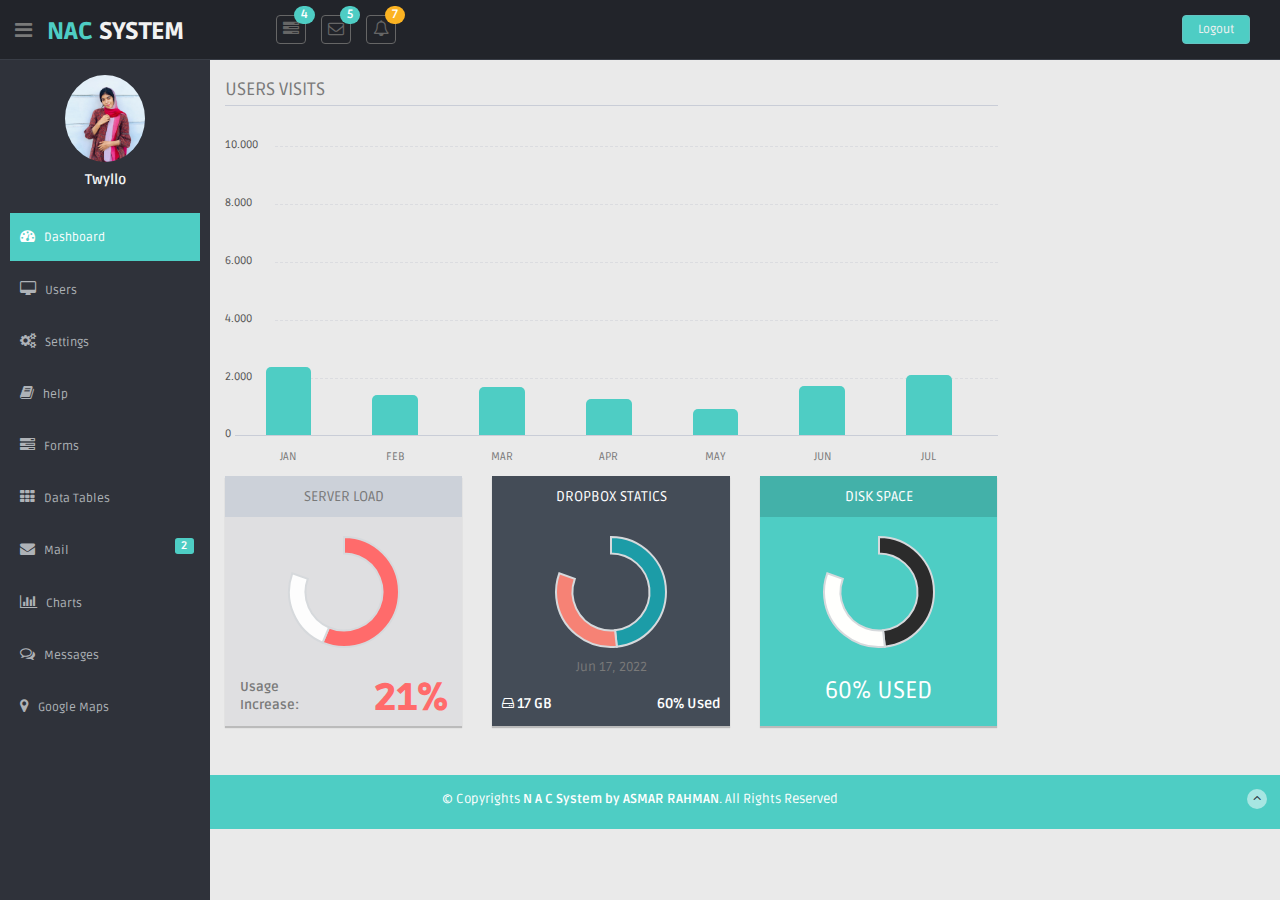
==== commit b0f0602f: "dp pic update" ====
--- a/index.html
+++ b/index.html
@@ -242,7 +242,7 @@
       <div id="sidebar" class="nav-collapse ">
         <!-- sidebar menu start-->
         <ul class="sidebar-menu" id="nav-accordion">
-          <p class="centered"><a href=""><img src="admin.jpg" class="img-circle" width="80"></a></p>
+          <p class="centered"><a href=""><img src="shada.jpg" class="img-circle" width="80"></a></p>
           <h5 class="centered">Twyllo</h5>
           <li class="mt">
             <a class="active" href="index.html">
@@ -509,7 +509,7 @@
     <footer class="site-footer">
       <div class="text-center">
         <p>
-          &copy; Copyrights <strong>N A C System</strong>. All Rights Reserved
+          &copy; Copyrights <strong>N A C System by ASMAR RAHMAN</strong>. All Rights Reserved
         </p>
         <a href="index.html#" class="go-top">
           <i class="fa fa-angle-up"></i>
